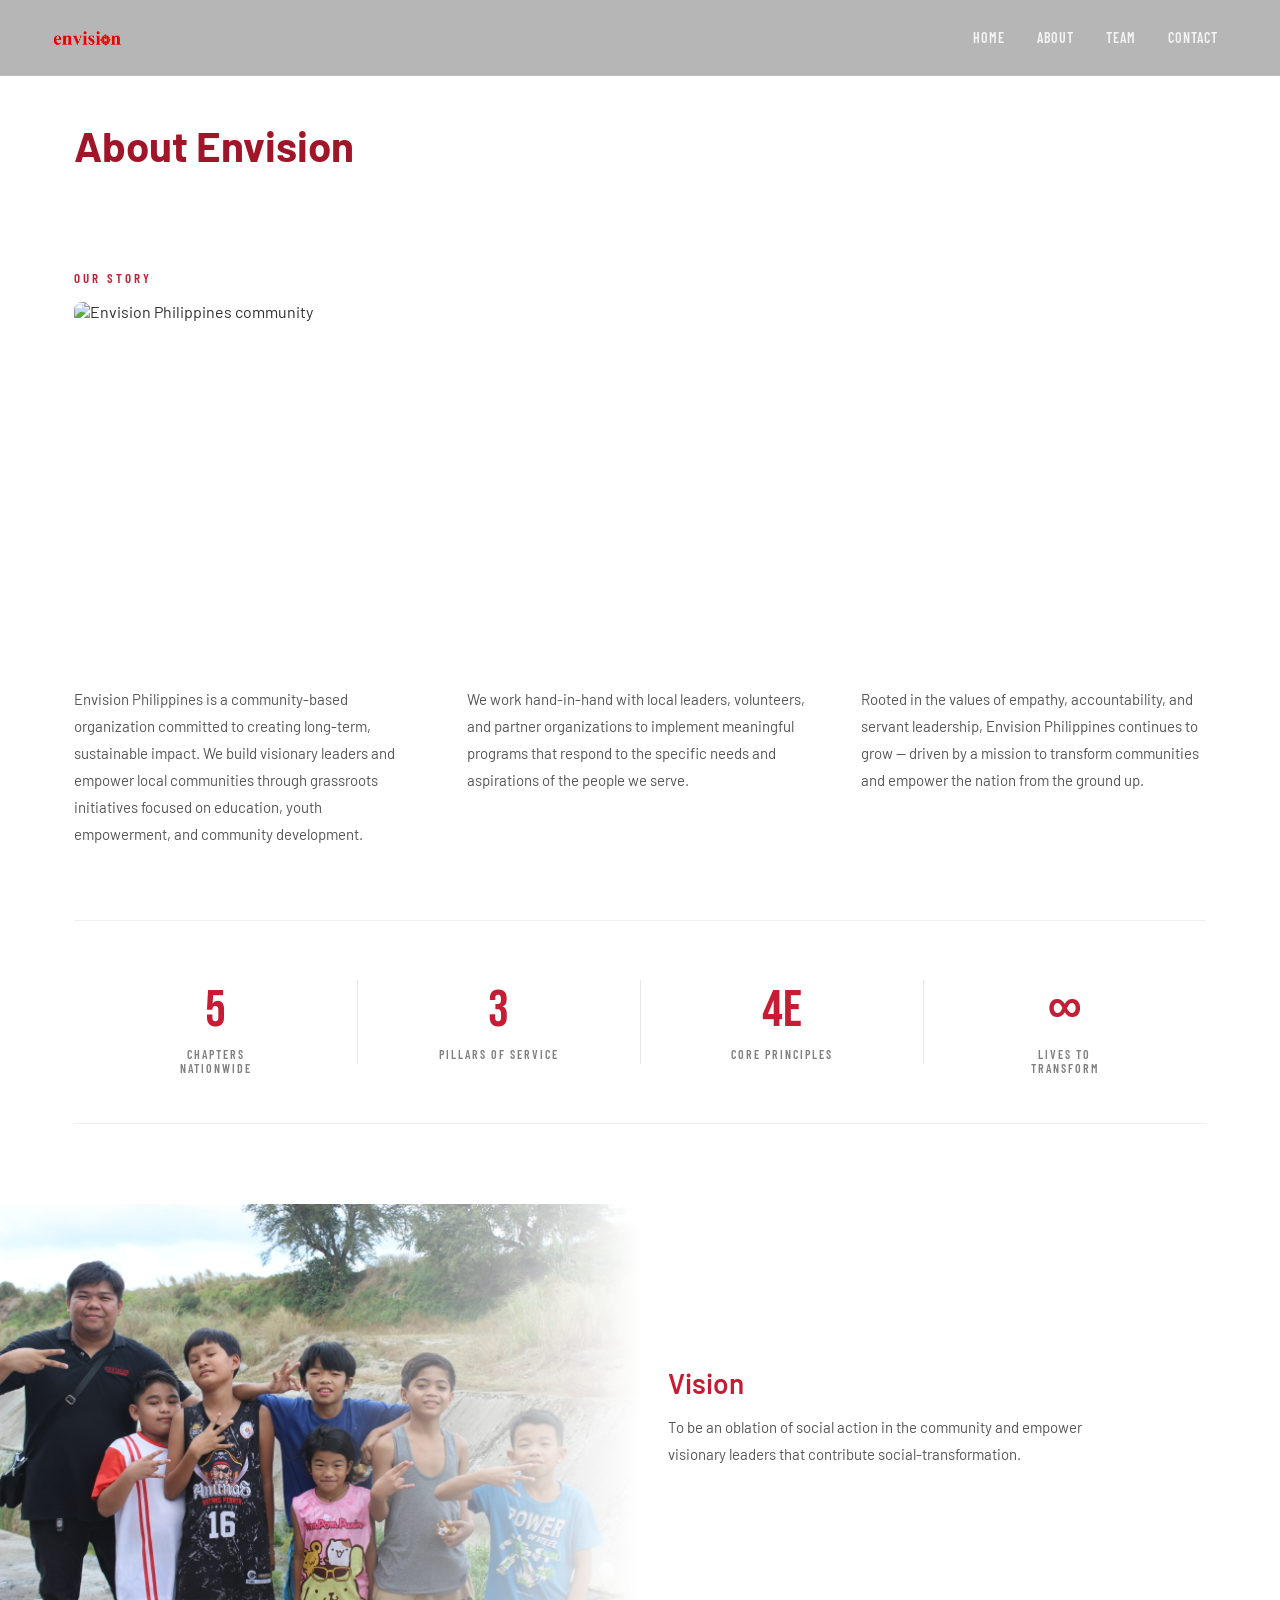
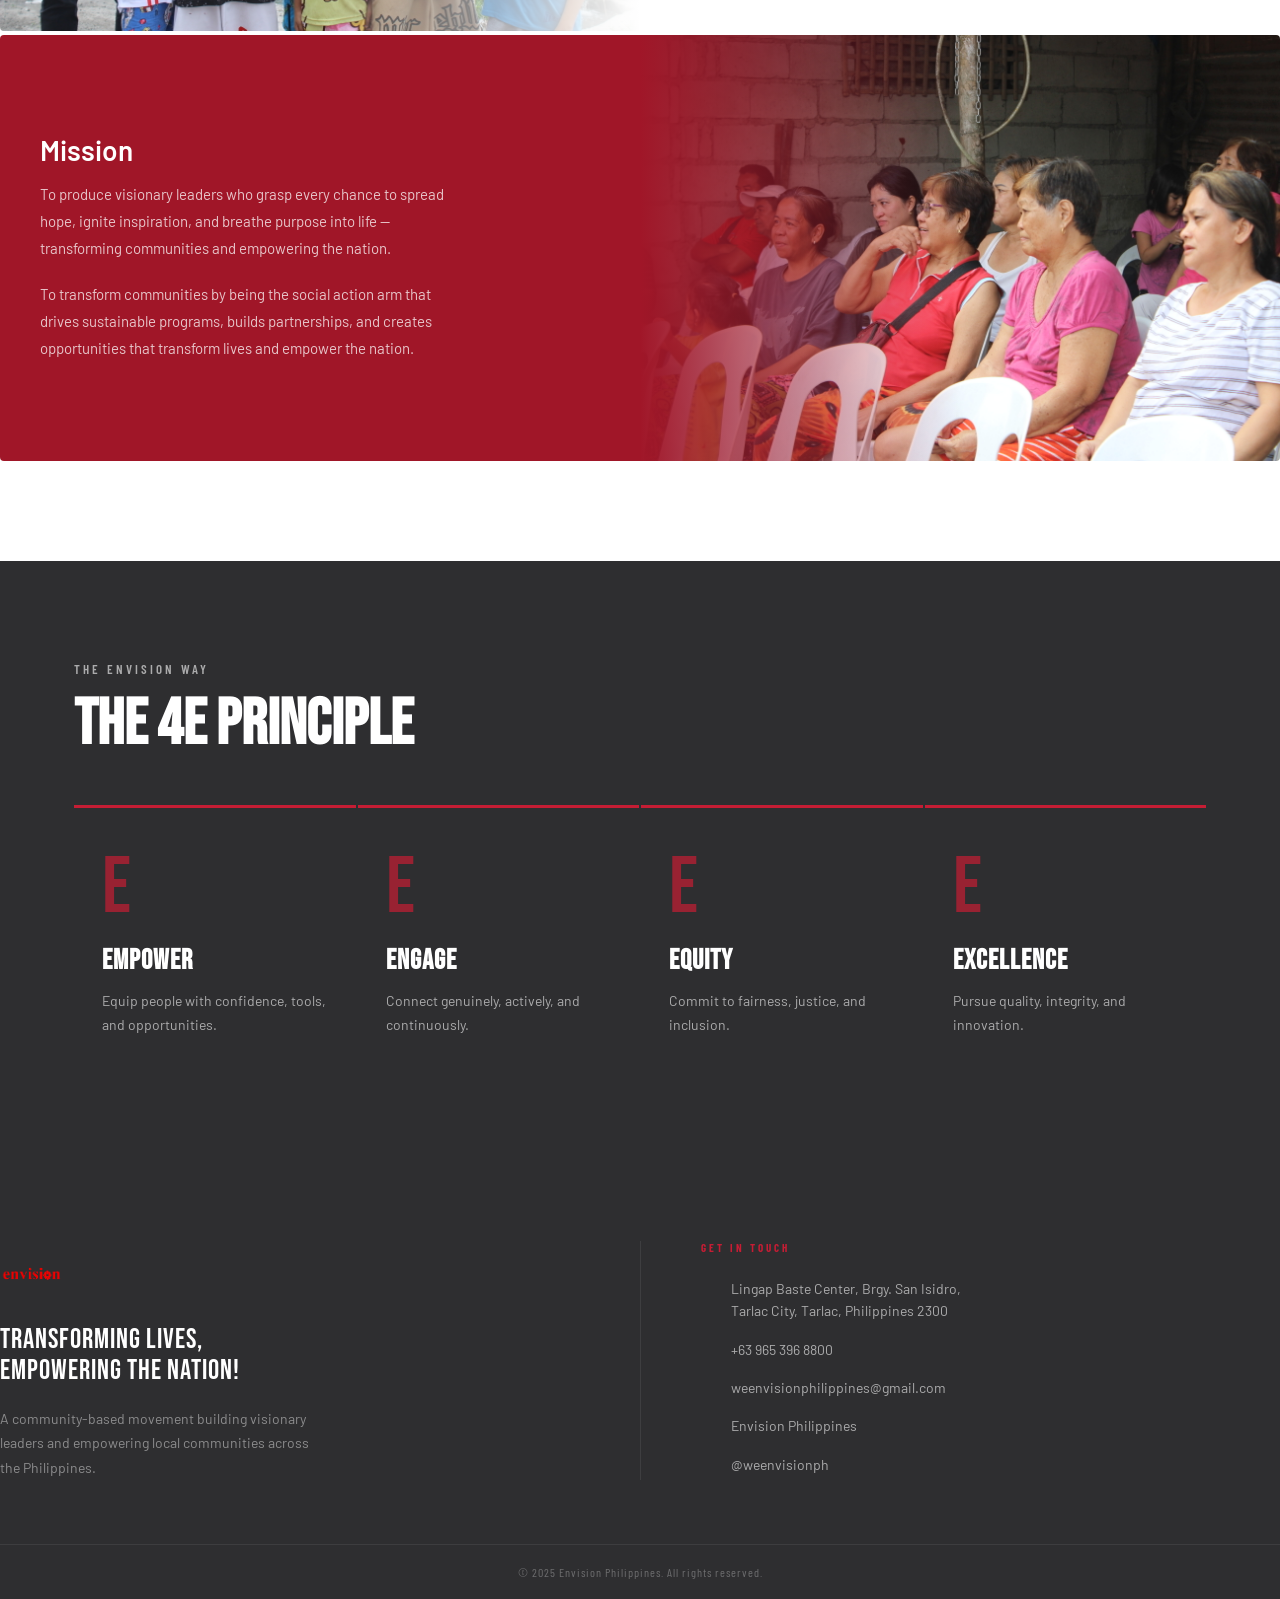
==== about.html @ bb4776f7 "modify about page" ====
<!DOCTYPE html>
<html lang="en">

<head>
  <meta charset="UTF-8" />
  <meta name="viewport" content="width=device-width, initial-scale=1.0" />
  <title>Envision Philippines</title>
  <link rel="stylesheet" href="css/style.css" />
  <link rel="icon" type="image/x-icon" href="favicon_io/favicon.ico" />
  <link
    href="https://fonts.googleapis.com/css2?family=Bebas+Neue&family=Barlow:ital,wght@0,300;0,400;0,600;0,700;1,300&family=Barlow+Condensed:wght@400;600;700&display=swap"
    rel="stylesheet" />
</head>

<body>

  <nav id="navbar">
    <div class="nav-inner">
      <a href="index.html" class="nav-logo"><img src="img/Logo.png" alt="Envision Philippines"
          class="nav-logo-img" /></a>
      <button class="hamburger" id="hamburger" aria-label="Menu">
        <span></span><span></span><span></span>
      </button>
      <ul class="nav-links" id="nav-links">
        <li><a href="index.html#home">Home</a></li>
        <li><a href="about.html">About</a></li>
        <li><a href="team.html">Team</a></li>
        <li><a href="contact.html">Contact</a></li>
      </ul>
    </div>
  </nav>

  <div class="about-page-title container">
    <h1>About Envision</h1>
  </div>

  <section class="about section">
    <div class="container">
      <div class="section-label">Our Story</div>
      <div class="about-banner fade-in">
        <img src="img/about_hero.png" alt="Envision Philippines community" />
      </div>
      <!-- 3-column text -->
      <div class="about-3col fade-in">
        <div class="about-3col-item">
          <p>Envision Philippines is a community-based organization committed to creating long-term, sustainable impact.
            We build visionary leaders and empower local communities through grassroots initiatives focused on
            education, youth empowerment, and community development.</p>
        </div>
        <div class="about-3col-item">
          <p>We work hand-in-hand with local leaders, volunteers, and partner organizations to implement meaningful
            programs that respond to the specific needs and aspirations of the people we serve.</p>
        </div>
        <div class="about-3col-item">
          <p>Rooted in the values of empathy, accountability, and servant leadership, Envision Philippines continues to
            grow — driven by a mission to transform communities and empower the nation from the ground up.</p>
        </div>
      </div>

      <div class="about-stats-icons fade-in">
        <div class="stat-icon-item">
          <i class="fas fa-users"></i>
          <span class="stat-icon-num">5</span>
          <span class="stat-icon-label">Chapters Nationwide</span>
        </div>
        <div class="stat-icon-item">
          <i class="fas fa-hands-helping"></i>
          <span class="stat-icon-num">3</span>
          <span class="stat-icon-label">Pillars of Service</span>
        </div>
        <div class="stat-icon-item">
          <i class="fas fa-star"></i>
          <span class="stat-icon-num">4E</span>
          <span class="stat-icon-label">Core Principles</span>
        </div>
        <div class="stat-icon-item">
          <i class="fas fa-infinity"></i>
          <span class="stat-icon-num">∞</span>
          <span class="stat-icon-label">Lives to Transform</span>
        </div>
      </div>
    </div>

    <div class="vision-mission-split fade-in">
      <!-- VISION -->
      <div class="vm-split-panel">
        <div class="vm-split-img">
          <img src="img/vision.JPG" alt="Vision — community empowerment" />
          <div class="vm-split-fade"></div>
        </div>
        <div class="vm-split-text">
          <h4>Vision</h4>
          <p>To be an oblation of social action in the community and empower visionary leaders that contribute
            social-transformation.</p>
        </div>
      </div>

      <!-- MISSION -->
      <div class="vm-split-panel reverse">
        <div class="vm-split-img">
          <img src="img/mission.JPG" alt="Mission — bayanihan programs" />
          <div class="vm-split-fade"></div>
        </div>
        <div class="vm-split-text">
          <h4>Mission</h4>
          <p>To produce visionary leaders who grasp every chance to spread hope, ignite inspiration, and breathe purpose
            into life — transforming communities and empowering the nation.</p>
          <br>
          <p>To transform communities by being the social action arm that drives sustainable programs, builds
            partnerships, and creates opportunities that transform lives and empower the nation.</p>
        </div>
      </div>
    </div>
    </div>
  </section>

  <!-- 4E PRINCIPLES -->
  <section class="principles section dark-section">
    <div class="container">
      <div class="section-label light">The Envision Way</div>
      <h2 class="section-title light">The 4E Principle</h2>
      <div class="principles-grid">
        <div class="principle-card fade-in">
          <div class="principle-icon">E</div>
          <h3>Empower</h3>
          <p>Equip people with confidence, tools, and opportunities.</p>
        </div>
        <div class="principle-card fade-in">
          <div class="principle-icon">E</div>
          <h3>Engage</h3>
          <p>Connect genuinely, actively, and continuously.</p>
        </div>
        <div class="principle-card fade-in">
          <div class="principle-icon">E</div>
          <h3>Equity</h3>
          <p>Commit to fairness, justice, and inclusion.</p>
        </div>
        <div class="principle-card fade-in">
          <div class="principle-icon">E</div>
          <h3>Excellence</h3>
          <p>Pursue quality, integrity, and innovation.</p>
        </div>
      </div>
    </div>
  </section>

  <!-- FOOTER -->
  <footer class="footer">
    <div class="footer-inner">
      <div class="footer-brand">
        <div class="footer-logo-wrap">
          <img src="img/Logo.png" alt="Envision Philippines" class="footer-logo-img" />
        </div>
        <p class="footer-tagline">Transforming Lives,<br>Empowering the Nation!</p>
        <p class="footer-desc">A community-based movement building visionary leaders and empowering local communities
          across the Philippines.</p>
      </div>
      <div class="footer-divider-v"></div>
      <div class="footer-contact">
        <h4 class="footer-contact-title">Get in Touch</h4>
        <div class="footer-contact-list">
          <div class="footer-contact-item">
            <i class="fas fa-map-marker-alt"></i>
            <p>Lingap Baste Center, Brgy. San Isidro,<br>Tarlac City, Tarlac, Philippines 2300</p>
          </div>
          <div class="footer-contact-item">
            <i class="fas fa-phone-alt"></i>
            <p>+63 965 396 8800</p>
          </div>
          <div class="footer-contact-item">
            <i class="fas fa-envelope"></i>
            <p><a href="mailto:weenvisionphilippines@gmail.com">weenvisionphilippines@gmail.com</a></p>
          </div>
          <div class="footer-contact-item">
            <i class="fab fa-facebook-f"></i>
            <p>Envision Philippines</p>
          </div>
          <div class="footer-contact-item">
            <i class="fab fa-instagram"></i>
            <p>@weenvisionph</p>
          </div>
        </div>
      </div>
    </div>
    <div class="footer-bottom">
      <p class="footer-copy">&copy; 2025 Envision Philippines. All rights reserved.</p>
    </div>
  </footer>

  <script src="js/script.js"></script>
</body>

</html>
---- css/style.css ----
/* ===========================
   ENVISION PHILIPPINES — CSS
   =========================== */

:root {
  --red: #C51D34;
  --red-dark: #a01628;
  --red-light: #e02040;
  --dark: #2E2E30;
  --gray: #808080;
  --off-white: #F5F5F5;
  --white: #ffffff;

  --font-display: 'Bebas Neue', sans-serif;
  --font-body: 'Barlow', sans-serif;
  --font-cond: 'Barlow Condensed', sans-serif;

  --section-pad: 100px 0;
  --container-width: 1180px;
  --radius: 4px;
  --transition: 0.3s ease;
}

*,
*::before,
*::after {
  box-sizing: border-box;
  margin: 0;
  padding: 0;
}

html {
  scroll-behavior: smooth;
}

body {
  font-family: var(--font-body);
  color: var(--dark);
  background: var(--white);
  overflow-x: hidden;
}

/* ---- UTILITIES ---- */
.container {
  max-width: var(--container-width);
  margin: 0 auto;
  padding: 0 24px;
}

.section {
  padding: var(--section-pad);
}

.section-label {
  font-family: var(--font-cond);
  font-size: 13px;
  font-weight: 600;
  letter-spacing: 3px;
  text-transform: uppercase;
  color: var(--red);
  margin-bottom: 16px;
}

.section-label.light {
  color: rgba(255, 255, 255, 0.6);
}

.section-title {
  font-family: var(--font-display);
  font-size: clamp(36px, 5vw, 64px);
  line-height: 1;
  color: var(--dark);
  margin-bottom: 48px;
}

.section-title.light {
  color: var(--white);
}

.dark-section {
  background: var(--dark);
}

/* ---- BUTTONS ---- */
.btn {
  display: inline-block;
  font-family: var(--font-cond);
  font-weight: 600;
  font-size: 15px;
  letter-spacing: 1.5px;
  text-transform: uppercase;
  text-decoration: none;
  padding: 14px 32px;
  border-radius: var(--radius);
  transition: all var(--transition);
  cursor: pointer;
  border: 2px solid transparent;
}

.btn-white {
  background: var(--white);
  color: var(--red);
  border-color: var(--white);
}

.btn-white:hover {
  background: transparent;
  color: var(--white);
}

.btn-outline-white {
  background: transparent;
  color: var(--white);
  border-color: rgba(255, 255, 255, 0.6);
}

.btn-outline-white:hover {
  background: var(--white);
  color: var(--red);
  border-color: var(--white);
}

.btn-red {
  background: var(--red);
  color: var(--white);
  border-color: var(--red);
  font-size: 15px;
  padding: 14px 32px;
  cursor: pointer;
  font-family: var(--font-cond);
  font-weight: 600;
  letter-spacing: 1.5px;
  text-transform: uppercase;
  border-radius: var(--radius);
  transition: all var(--transition);
  width: auto;
}

.btn-red:hover {
  background: var(--red-dark);
  border-color: var(--red-dark);
}

.btn-red.full-width {
  width: 100%;
}

/* ===========================
   NAVBAR
   =========================== */

#navbar {
  position: fixed;
  top: 0;
  left: 0;
  right: 0;
  z-index: 100;
  overflow: visible;
  background: rgba(46, 46, 48, 0.35);
  backdrop-filter: blur(16px);
  -webkit-backdrop-filter: blur(16px);
  border-bottom: 1px solid rgba(255, 255, 255, 0.08);
  transition: background var(--transition), box-shadow var(--transition), backdrop-filter var(--transition);
  padding: 0.75rem 2rem;
}

#navbar.scrolled {
  background: rgba(46, 46, 48, 0.6);
  backdrop-filter: blur(24px);
  -webkit-backdrop-filter: blur(24px);
  box-shadow: 0 2px 24px rgba(0, 0, 0, 0.25);
  border-bottom: 1px solid rgba(255, 255, 255, 0.06);
}

.nav-inner {
  max-width: var(--container-width);
  margin: 0 auto;
  display: flex;
  align-items: center;
  justify-content: space-between;
  gap: 2rem;
}

.nav-logo {
  display: flex;
  align-items: center;
  text-decoration: none;
  flex-shrink: 0;
}

.nav-logo-img {
  height: 75px;
  width: auto;
  display: block;
  transition: opacity 0.3s ease;
  margin-top: -12px;
  margin-bottom: -12px;
  position: relative;
  z-index: 102;
}

.nav-logo:hover .nav-logo-img {
  opacity: 0.85;
}

.nav-links {
  display: flex;
  list-style: none;
  gap: 8px;
  align-items: center;
  margin: 0;
  padding: 0;
}

.nav-links li {
  list-style: none;
}

.nav-links a {
  font-family: var(--font-cond);
  font-weight: 600;
  font-size: 14px;
  letter-spacing: 1px;
  text-transform: uppercase;
  color: rgba(255, 255, 255, 0.85);
  text-decoration: none;
  padding: 8px 12px;
  border-radius: var(--radius);
  transition: all var(--transition);
  display: inline-block;
}

.nav-links a:hover {
  color: var(--white);
  background: rgba(255, 255, 255, 0.1);
}

/* Hamburger Button */
.hamburger {
  display: none;
  flex-direction: column;
  gap: 5px;
  background: none;
  border: none;
  cursor: pointer;
  padding: 8px;
  z-index: 101;
}

.hamburger span {
  display: block;
  width: 26px;
  height: 2px;
  background: var(--white);
  border-radius: 2px;
  transition: all 0.3s ease;
}

/* Mobile Styles */
@media (max-width: 768px) {
  #navbar {
    padding: 0.7rem 1.5rem;
  }

  .hamburger {
    display: flex;
  }

  .nav-links {
    position: fixed;
    top: 70px;
    left: 0;
    right: 0;
    background: var(--dark);
    flex-direction: column;
    align-items: stretch;
    padding: 1.5rem;
    gap: 0.5rem;
    transform: translateX(100%);
    transition: transform 0.3s ease-in-out;
    z-index: 99;
    box-shadow: -4px 0 20px rgba(0, 0, 0, 0.3);
    border-top: 1px solid rgba(255, 255, 255, 0.1);
  }

  .nav-links.open {
    transform: translateX(0);
  }

  .nav-links li {
    width: 100%;
  }

  .nav-links a {
    font-size: 16px;
    padding: 12px 16px;
    width: 100%;
    display: block;
    text-align: center;
  }

  .hamburger.active span:nth-child(1) {
    transform: rotate(45deg) translate(5px, 5px);
  }

  .hamburger.active span:nth-child(2) {
    opacity: 0;
  }

  .hamburger.active span:nth-child(3) {
    transform: rotate(-45deg) translate(7px, -6px);
  }
}

/* ===========================
   HERO
   =========================== */

.hero {
  position: relative;
  min-height: 100vh;
  display: flex;
  align-items: center;
  justify-content: center;
  overflow: visible;
  background-image: url('../img/hero.png');
  background-size: cover;
  background-position: center center;
  background-repeat: no-repeat;
  background-attachment: fixed;
}

.hero-bg-overlay {
  position: absolute;
  inset: 0;
  background: linear-gradient(to bottom,
      rgba(125, 10, 10, 0.5) 0%,
      rgba(129, 13, 13, 0.4) 40%,
      rgba(91, 4, 4, 0) 75%,
      rgba(255, 255, 255, 1.0) 100%);
  z-index: 1;
}

.hero-bg-pattern {
  display: none;
}

.hero::before {
  display: none;
}

/* ---- Content ---- */
.hero-content {
  position: relative;
  z-index: 2;
  padding: 140px 24px 100px;
  max-width: var(--container-width);
  margin: 0 auto;
  width: 100%;
  text-align: center;
  display: flex;
  flex-direction: column;
  align-items: center;
}

.hero-eyebrow {
  font-family: var(--font-cond);
  font-size: 12px;
  letter-spacing: 5px;
  text-transform: uppercase;
  color: rgba(255, 255, 255, 0.6);
  margin-bottom: 28px;
}

/* ---- Headline ---- */
.hero-headline {
  display: flex;
  flex-direction: column;
  align-items: center;
  gap: 0px;
  margin-bottom: 36px;
}

/* Each line: words sit inline side by side */
.hero-line {
  display: flex;
  align-items: baseline;
  justify-content: center;
  gap: 20px;
  flex-wrap: nowrap;
  line-height: 1;
}

/* Bold upright word — Bebas Neue */
.hero-headline .word.normal {
  font-family: var(--font-display);
  font-style: normal;
  font-weight: 400;
  font-size: clamp(52px, 9vw, 120px);
  color: var(--white);
  letter-spacing: 1px;
  line-height: 1;
  white-space: nowrap;
}

/* Light italic word — Barlow */
.hero-headline .word.italic {
  font-family: 'Barlow', sans-serif;
  font-style: italic;
  font-weight: 500;
  font-size: clamp(48px, 8.5vw, 114px);
  color: rgba(255, 255, 255, 0.80);
  letter-spacing: 1px;
  line-height: 1;
  white-space: nowrap;
}

/* ---- Subtext ---- */
.hero-sub {
  font-size: 16px;
  font-weight: 300;
  line-height: 1.75;
  color: rgba(255, 255, 255, 0.75);
  max-width: 500px;
  margin-bottom: 40px;
  text-align: center;
}

/* ---- Buttons ---- */
.hero-actions {
  display: flex;
  gap: 12px;
  flex-wrap: wrap;
  justify-content: center;
}

/* ---- Scroll indicator ---- */
.hero-scroll-indicator {
  position: absolute;
  bottom: 32px;
  left: 50%;
  transform: translateX(-50%);
  display: flex;
  flex-direction: column;
  align-items: center;
  gap: 10px;
  color: rgba(255, 255, 255, 0.4);
  font-family: var(--font-cond);
  font-size: 10px;
  letter-spacing: 3px;
  text-transform: uppercase;
  z-index: 2;
}

.scroll-line {
  width: 1px;
  height: 32px;
  background: rgba(255, 255, 255, 0.25);
  animation: scrollPulse 1.8s ease-in-out infinite;
}

@keyframes scrollPulse {

  0%,
  100% {
    opacity: 0.3;
    transform: scaleY(1);
  }

  50% {
    opacity: 1;
    transform: scaleY(1.3);
  }
}

/* ===========================
   RESPONSIVE
   =========================== */
@media (max-width: 768px) {
  .hero {
    background-attachment: scroll;
  }

  .hero-line {
    gap: 12px;
  }

  .hero-headline .word.normal {
    font-size: clamp(44px, 12vw, 80px);
  }

  .hero-headline .word.italic {
    font-size: clamp(40px, 11vw, 76px);
  }

  .hero-actions {
    flex-direction: column;
    align-items: center;
  }
}

@media (max-width: 480px) {
  .hero-line {
    gap: 8px;
    flex-wrap: wrap;
  }

  .hero-headline .word.normal {
    font-size: clamp(38px, 13vw, 60px);
  }

  .hero-headline .word.italic {
    font-size: clamp(34px, 12vw, 56px);
  }
}


/* ===========================
   ABOUT
   =========================== */

.about-page-title {
  padding: 120px 24px 0;
}

.about-page-title h1 {
  font-family: var(--font-body);
  font-size: clamp(28px, 4vw, 42px);
  font-weight: 700;
  color: var(--red-dark);
}

/* Remove old about-grid */
.about-grid {
  display: none;
}

/* ---- Full-width banner image ---- */
.about-banner {
  width: 100%;
  height: 320px;
  border-radius: 8px;
  overflow: hidden;
  margin-bottom: 64px;
}

.about-banner img {
  width: 100%;
  height: 100%;
  object-fit: cover;
  object-position: center 30%;
  display: block;
}

/* ---- 3-column text ---- */
.about-3col {
  display: grid;
  grid-template-columns: repeat(3, 1fr);
  gap: 48px;
  margin-bottom: 72px;
}

.about-3col-item p {
  font-size: 15px;
  line-height: 1.8;
  color: #555;
}

/* ---- Stats with icons ---- */
.about-stats-icons {
  display: grid;
  grid-template-columns: repeat(4, 1fr);
  gap: 0;
  margin-bottom: 80px;
  border-top: 1px solid #eee;
  border-bottom: 1px solid #eee;
  padding: 48px 0;
}

.stat-icon-item {
  display: flex;
  flex-direction: column;
  align-items: center;
  text-align: center;
  padding: 0 24px;
  position: relative;
}

/* Vertical divider between items */
.stat-icon-item+.stat-icon-item::before {
  content: '';
  position: absolute;
  left: 0;
  top: 10%;
  height: 80%;
  width: 1px;
  background: #e8e8e8;
}

.stat-icon-item i {
  font-size: 32px;
  color: var(--red);
  margin-bottom: 16px;
  opacity: 0.85;
}

.stat-icon-num {
  font-family: var(--font-display);
  font-size: 52px;
  line-height: 1;
  color: var(--red);
  margin-bottom: 10px;
  display: block;
}

.stat-icon-label {
  font-family: var(--font-cond);
  font-size: 12px;
  font-weight: 600;
  letter-spacing: 2px;
  text-transform: uppercase;
  color: var(--gray);
  display: block;
  max-width: 120px;
}

/* ---- Responsive ---- */
@media (max-width: 900px) {
  .about-3col {
    grid-template-columns: 1fr 1fr;
    gap: 32px;
  }

  .about-3col-item:last-child {
    grid-column: span 2;
  }

  .about-stats-icons {
    grid-template-columns: repeat(2, 1fr);
    gap: 40px 0;
    padding: 40px 0;
  }

  .stat-icon-item:nth-child(3)::before {
    display: none;
  }

  .stat-icon-item+.stat-icon-item::before {
    height: 60%;
    top: 20%;
  }
}

@media (max-width: 600px) {
  .about-banner {
    height: 220px;
    margin-bottom: 40px;
  }

  .about-3col {
    grid-template-columns: 1fr;
    gap: 24px;
    margin-bottom: 48px;
  }

  .about-3col-item:last-child {
    grid-column: span 1;
  }

  .about-stats-icons {
    grid-template-columns: repeat(2, 1fr);
  }

  .stat-icon-num {
    font-size: 40px;
  }

  .stat-icon-item+.stat-icon-item::before {
    display: none;
  }
}

/* ===========================
   VISION / MISSION
   =========================== */

.vision-mission-split {
  display: flex;
  flex-direction: column;
  gap: 4px;
  margin-top: 48px;
}

.vm-split-panel {
  display: grid;
  grid-template-columns: 1fr 1fr;
  min-height: 280px;
  border-radius: var(--radius);
  overflow: hidden;
}

.vm-split-img {
  position: relative;
  overflow: hidden;
}

.vm-split-img img {
  width: 100%;
  height: 100%;
  object-fit: cover;
  display: block;
}

.vm-split-fade {
  position: absolute;
  inset: 0;
  background: linear-gradient(to right, transparent 50%, var(--white) 100%);
}

.vm-split-text {
  background: var(--white);
  display: flex;
  flex-direction: column;
  justify-content: center;
  padding: 40px 40px 40px 28px;
}

.vm-split-text h4 {
  font-family: var(--font-body);
  font-size: 28px;
  font-weight: 600;
  color: var(--red);
  margin-bottom: 14px;
}

.vm-split-text p {
  font-size: 15px;
  line-height: 1.8;
  color: #555;
  max-width: 420px;
  margin: 0;
}

.vm-split-panel.reverse .vm-split-img {
  order: 2;
}

.vm-split-panel.reverse .vm-split-fade {
  background: linear-gradient(to left, transparent 50%, var(--red-dark) 100%);
}

.vm-split-panel.reverse .vm-split-text {
  background: var(--red-dark);
  order: 1;
  padding: 40px 28px 40px 40px;
}

.vm-split-panel.reverse .vm-split-text h4 {
  color: var(--white);
}

.vm-split-panel.reverse .vm-split-text p {
  color: rgba(255, 255, 255, 0.75);
}

@media (max-width: 768px) {

  .vm-split-panel,
  .vm-split-panel.reverse {
    grid-template-columns: 1fr;
  }

  .vm-split-img {
    height: 220px;
    order: 0 !important;
  }

  .vm-split-fade {
    background: linear-gradient(to bottom, transparent 50%, var(--white) 100%) !important;
  }

  .vm-split-panel.reverse .vm-split-fade {
    background: linear-gradient(to bottom, transparent 50%, var(--dark) 100%) !important;
  }

  .vm-split-text,
  .vm-split-panel.reverse .vm-split-text {
    order: 1 !important;
    padding: 28px 24px;
  }
}

/* ===========================
       STAT CARDS — updated style
       =========================== */
.about-stats {
  display: grid;
  grid-template-columns: 1fr 1fr;
  gap: 2px;
}

.stat-card {
  background: var(--off-white);
  padding: 40px 28px;
  display: flex;
  flex-direction: column;
  align-items: flex-start;
  gap: 10px;
  border-left: none;
  border-radius: 0;
  transition: none;
  transform: none;
}

.stat-card:hover {
  border-color: transparent;
  transform: none;
}

.stat-num {
  font-family: var(--font-display);
  font-size: 72px;
  line-height: 1;
  color: var(--red);
}

.stat-label {
  font-family: var(--font-cond);
  font-size: 12px;
  font-weight: 600;
  letter-spacing: 2px;
  text-transform: uppercase;
  color: var(--gray);
}

.accent-card {
  background: var(--dark);
}

.accent-card .stat-num {
  color: var(--red);
}

.accent-card .stat-label {
  color: rgba(255, 255, 255, 0.6);
}


/* ===========================
   4E PRINCIPLES
   =========================== */
.principles {
  padding: var(--section-pad);
}

.principles-grid {
  display: grid;
  grid-template-columns: repeat(4, 1fr);
  gap: 2px;
}

.principle-card {
  background: var(--dark);
  padding: 40px 28px;
  border-top: 3px solid var(--red);
  transition: background var(--transition);
  opacity: 0;
  transform: translateY(30px);
  transition: opacity 0.5s ease, transform 0.5s ease, background 0.3s ease;
}

.principle-card.visible {
  opacity: 1;
  transform: translateY(0);
}

.principle-card:hover {
  background: rgba(197, 29, 52, 0.15);
}

.principle-icon {
  font-family: var(--font-display);
  font-size: 80px;
  color: var(--red);
  line-height: 1;
  margin-bottom: 16px;
  opacity: 0.7;
}

.principle-card h3 {
  font-family: var(--font-display);
  font-size: 28px;
  color: var(--white);
  margin-bottom: 12px;
  letter-spacing: 1px;
}

.principle-card p {
  font-size: 14px;
  line-height: 1.7;
  color: rgba(255, 255, 255, 0.6);
}

/* ===========================
   PILLARS
   =========================== */
.pillars-grid {
  display: grid;
  grid-template-columns: repeat(3, 1fr);
  gap: 0;
}

.pillar {
  border: 1px solid #e0e0e0;
  border-top: none;
  padding: 32px 28px 40px;
  position: relative;
}

.pillar-header {
  display: flex;
  align-items: flex-start;
  justify-content: space-between;
  margin-bottom: 20px;
}

.pillar-tag {
  font-family: var(--font-cond);
  font-size: 12px;
  font-weight: 600;
  letter-spacing: 2px;
  text-transform: uppercase;
  color: var(--red);
}

.pillar-num {
  font-family: var(--font-display);
  font-size: 72px;
  color: var(--off-white);
  line-height: 0.85;
  user-select: none;
}

.pillar h3 {
  font-family: var(--font-display);
  font-size: 32px;
  color: var(--dark);
  margin-bottom: 20px;
  letter-spacing: 1px;
  line-height: 1;
}

.pillar p {
  font-size: 15px;
  line-height: 1.75;
  color: #555;
}

@media (max-width: 768px) {
  .pillars-grid {
    grid-template-columns: 1fr;
  }

  .pillar {
    border-top: 1px solid #e0e0e0;
  }

  .pillar:first-child {
    border-top: none;
  }
}

/* ===========================
   PRIME FRAMEWORK
   =========================== */

.prime-framework-section {
  background: var(--red-dark);
  position: relative;
  padding: 90px 0;
}

.container-prime {
  max-width: var(--container-width);
  margin: 0 auto;
  padding: 0 24px;
}

.prime-header {
  text-align: center;
  margin-bottom: 62px;
}

.prime-badge strong {
  font-family: var(--font-cond);
  font-size: 13px;
  font-weight: 700;
  letter-spacing: 4px;
  text-transform: uppercase;
  color: var(--dark);
  display: block;
  margin-bottom: 12px;
}

.prime-section-title {
  font-family: var(--font-display);
  font-size: clamp(32px, 5vw, 56px);
  line-height: 1;
  color: var(--off-white);
  margin-bottom: 14px;
  letter-spacing: 1px;
}

.prime-intro {
  font-size: 15px;
  font-weight: 400;
  color: var(--off-white);
  max-width: 440px;
  line-height: 1.7;
  font-family: var(--font-body);
  margin: 0 auto;
}

.prime-horizontal-row {
  display: flex;
  flex-direction: row;
  justify-content: center;
  align-items: flex-start;
  gap: 0;
}

.prime-card-compact {
  flex: 1;
  display: flex;
  flex-direction: column;
  align-items: center;
  text-align: center;
  padding: 0 18px;
  position: relative;
}

.prime-icon-sm {
  width: 74px;
  height: 74px;
  display: flex;
  align-items: center;
  justify-content: center;
  margin-bottom: 15px;
}

.prime-icon-sm i {
  font-size: 36px;
  color: var(--off-white);
  transition: transform 0.3s ease;
}

.prime-card-compact:hover .prime-icon-sm i {
  transform: scale(1.15);
}

.prime-card-compact h4 {
  font-family: var(--font-display);
  font-size: 22px;
  color: var(--white);
  letter-spacing: 1px;
  margin-bottom: 10px;
  line-height: 1;
}

.prime-card-compact p {
  font-size: 13px;
  line-height: 1.65;
  color: var(--white);
  margin: 0;
  font-family: var(--font-body);
  max-width: 160px;
}

.prime-dots-short {
  display: none;
}

/* ---- Responsive ---- */
@media (max-width: 768px) {
  .prime-horizontal-row {
    flex-wrap: wrap;
    gap: 40px 0;
  }

  .prime-card-compact {
    flex: 0 0 50%;
    padding: 0 20px;
  }

  .prime-card-compact+.prime-card-compact::before {
    display: none;
  }
}

@media (max-width: 480px) {
  .prime-card-compact {
    flex: 0 0 100%;
  }

  .prime-icon-sm i {
    font-size: 32px;
  }
}

.fade-in {
  opacity: 0;
  transform: translateY(18px);
  transition: opacity 0.5s ease, transform 0.5s ease;
}

.fade-in.visible {
  opacity: 1;
  transform: translateY(0);
}

.creed-section {
  position: relative;
  padding: 80px 24px 160px;
  overflow: hidden;
  background-image: url('../img/creed.png');
  background-size: cover;
  background-position: center center;
  background-attachment: fixed;
}

.creed-section::before {
  content: '';
  position: absolute;
  inset: 0;
  background: linear-gradient(to bottom,
      var(--red-dark) 0%,
      rgba(100, 10, 20, 0.75) 40%,
      rgba(100, 10, 20, 0.6) 50%,
      var(--off-white) 90%);
  z-index: 1;
}

.creed-section::after {
  content: '';
  position: absolute;
  bottom: 0;
  left: 0;
  right: 0;
  height: 200px;
  background: linear-gradient(to bottom,
      transparent 0%,
      var(--off-white) 90%);
  z-index: 2;
  pointer-events: none;
}

.creed-inner {
  position: relative;
  z-index: 3;
  max-width: 800px;
  margin: 0 auto;
  text-align: center;
}

.creed-label {
  font-family: var(--font-cond);
  font-size: 12px;
  letter-spacing: 4px;
  text-transform: uppercase;
  color: var(--off-white);
  margin-bottom: 32px;
}

.creed-section blockquote {
  font-family: var(--font-body);
  font-style: italic;
  font-size: clamp(18px, 2.5vw, 26px);
  line-height: 1.8;
  color: var(--off-white);
  text-shadow: 2px 4px 8px rgba(0, 0, 0, 0.3);
  font-weight: 400;
}

@media (max-width: 768px) {
  .creed-section {
    background-attachment: scroll;
    padding-bottom: 140px;
  }

  .creed-section::after {
    height: 140px;
  }

  .creed-section blockquote {
    font-size: 16px;
  }
}

/* ===========================
   TEAM
   =========================== */
.team-grid {
  display: grid;
  grid-template-columns: repeat(6, 1fr);
  gap: 16px;
}

.team-card {
  text-align: center;
}

.team-card.featured {
  grid-column: span 2;
  background: var(--red);
  border-radius: 8px;
  padding: 40px 20px;
}

.team-card.featured .team-photo-placeholder {
  width: 100px;
  height: 100px;
  font-size: 28px;
  background: rgba(255, 255, 255, 0.2);
  color: var(--white);
  margin: 0 auto 16px;
}

.team-card.featured .team-info h4 {
  color: var(--white);
  font-size: 20px;
}

.team-card.featured .team-info span {
  color: rgba(255, 255, 255, 0.7);
}

.team-photo-placeholder {
  width: 80px;
  height: 80px;
  border-radius: 50%;
  background: var(--off-white);
  display: flex;
  align-items: center;
  justify-content: center;
  font-family: var(--font-cond);
  font-weight: 600;
  font-size: 18px;
  color: var(--gray);
  margin: 0 auto 12px;
  border: 3px solid var(--off-white);
  transition: border-color var(--transition);
}

.team-card:hover .team-photo-placeholder {
  border-color: var(--red);
}

.team-info h4 {
  font-family: var(--font-cond);
  font-weight: 700;
  font-size: 15px;
  color: var(--dark);
  margin-bottom: 4px;
}

.team-info span {
  font-size: 12px;
  color: var(--gray);
  font-family: var(--font-cond);
  letter-spacing: 0.5px;
}

/* ===========================
   CHAPTERS
   =========================== */
.chapters-list {
  display: grid;
  grid-template-columns: repeat(3, 1fr);
  gap: 2px;
}

.chapter-item {
  background: rgba(255, 255, 255, 0.04);
  padding: 40px 32px;
  border-top: 3px solid var(--red);
}

.chapter-province {
  font-family: var(--font-display);
  font-size: 26px;
  color: var(--red);
  margin-bottom: 16px;
  letter-spacing: 1px;
}

.chapter-names {
  display: flex;
  flex-direction: column;
  gap: 10px;
}

.chapter-names span {
  font-family: var(--font-cond);
  font-size: 14px;
  color: rgba(255, 255, 255, 0.7);
  font-weight: 600;
  letter-spacing: 0.5px;
  padding-left: 12px;
  border-left: 2px solid var(--red);
}

/* ===========================
   FORMATION
   =========================== */

.formation {
  background: var(--off-white);
  position: relative;
  overflow: hidden;
  padding: 80px 0;
}

.formation-grid {
  display: grid;
  grid-template-columns: repeat(3, 1fr);
  gap: 24px;
}

/* Card */
.formation-card {
  position: relative;
  background: var(--white);
  padding: 36px 28px 40px;
  border-radius: 16px;
  overflow: visible;
  transition: box-shadow var(--transition), transform var(--transition);
  box-shadow: 0 2px 12px rgba(0, 0, 0, 0.06);
}

.formation-card:hover {
  box-shadow: 0 8px 32px rgba(0, 0, 0, 0.12);
  transform: translateY(-4px);
}

/* Numbered badge — top-right corner, overlapping edge */
.formation-phase {
  position: absolute;
  top: -18px;
  right: 24px;
  width: 44px;
  height: 44px;
  background: var(--white);
  border: 2px solid #e0e0e0;
  border-radius: 50%;
  display: flex;
  align-items: center;
  justify-content: center;
  font-family: var(--font-cond);
  font-weight: 700;
  font-size: 14px;
  color: var(--dark);
  letter-spacing: 0.5px;
  box-shadow: 0 2px 8px rgba(0, 0, 0, 0.08);
  z-index: 2;
}

/* Icon bottom-right - Fixed for FontAwesome */
.formation-icon {
  position: absolute;
  bottom: 28px;
  right: 28px;
  width: 52px;
  height: 52px;
  display: flex;
  align-items: center;
  justify-content: center;
  opacity: 0.2;
  transition: opacity var(--transition);
}

.formation-card:hover .formation-icon {
  opacity: 0.35;
}

/* FontAwesome icon styling */
.formation-icon i {
  font-size: 48px;
  color: var(--red);
}

/* SVG support (backup) */
.formation-icon svg {
  width: 100%;
  height: 100%;
}

/* Card content */
.formation-card-header {
  margin-bottom: 14px;
}

.formation-tag {
  font-family: var(--font-body);
  font-size: 18px;
  font-weight: 700;
  color: var(--dark);
  line-height: 1.2;
  margin-bottom: 6px;
  display: block;
}

.formation-subtag {
  font-family: var(--font-cond);
  font-size: 11px;
  font-weight: 600;
  letter-spacing: 2px;
  text-transform: uppercase;
  color: var(--red);
  display: block;
}

.formation-body {
  padding-right: 44px;
  /* avoid overlapping the icon */
}

.formation-body p {
  font-size: 14px;
  line-height: 1.75;
  color: #666;
  margin-bottom: 12px;
}

.formation-body p:last-child {
  margin-bottom: 0;
}

.formation-body strong {
  color: var(--dark);
  font-weight: 600;
}

.formation-body em {
  color: #555;
  font-style: italic;
}

/* ---- RESPONSIVE ---- */
@media (max-width: 1024px) {
  .formation-grid {
    grid-template-columns: repeat(2, 1fr);
    gap: 20px;
  }
}

@media (max-width: 768px) {
  .formation {
    padding: 60px 0;
  }

  .formation-grid {
    grid-template-columns: 1fr;
    gap: 32px;
  }

  .formation-card {
    padding: 32px 24px 36px;
  }

  .formation-tag {
    font-size: 16px;
  }

  .formation-body {
    padding-right: 0;
    margin-bottom: 20px;
  }

  /* Show icons on mobile but smaller */
  .formation-icon {
    position: relative;
    bottom: auto;
    right: auto;
    margin-top: 16px;
    opacity: 0.3;
    width: 40px;
    height: 40px;
  }

  .formation-icon i {
    font-size: 36px;
  }

  .formation-card:hover .formation-icon {
    opacity: 0.3;
  }
}

@media (max-width: 480px) {
  .formation-card {
    padding: 28px 20px 32px;
  }

  .formation-tag {
    font-size: 15px;
  }

  .formation-subtag {
    font-size: 10px;
    letter-spacing: 1.5px;
  }

  .formation-body p {
    font-size: 13px;
    line-height: 1.6;
  }

  .formation-phase {
    width: 38px;
    height: 38px;
    font-size: 12px;
    top: -15px;
    right: 16px;
  }

  .formation-icon {
    width: 36px;
    height: 36px;
  }

  .formation-icon i {
    font-size: 32px;
  }
}

/* Optional: Add animation for cards */
@keyframes fadeInUp {
  from {
    opacity: 0;
    transform: translateY(30px);
  }

  to {
    opacity: 1;
    transform: translateY(0);
  }
}

.formation-card.fade-in {
  animation: fadeInUp 0.6s ease forwards;
}

/* Stagger animations */
.formation-card:nth-child(1) {
  animation-delay: 0.1s;
}

.formation-card:nth-child(2) {
  animation-delay: 0.2s;
}

.formation-card:nth-child(3) {
  animation-delay: 0.3s;
}


/* Remove old mosaic styles */
.projects-mosaic {
  display: none;
}

.projects-carousel-wrap {
  position: relative;
  margin-top: 0;
  padding: 0 0 48px;
  /* Overflow visible so arrows can poke outside */
}

/* ---- Scrollable Track ---- */
.projects-track {
  display: flex;
  gap: 16px;
  overflow-x: auto;
  scroll-snap-type: x mandatory;
  -webkit-overflow-scrolling: touch;
  scrollbar-width: none;
  /* Firefox */
  padding: 16px 24px 24px;
  cursor: grab;
}

.projects-track::-webkit-scrollbar {
  display: none;
}

.projects-track.dragging {
  cursor: grabbing;
  scroll-snap-type: none;
}

/* ---- Slides ---- */
.project-slide {
  position: relative;
  flex: 0 0 280px;
  height: 360px;
  border-radius: 16px;
  overflow: hidden;
  scroll-snap-align: start;
  cursor: pointer;
  transition: transform 0.35s ease, box-shadow 0.35s ease;
  box-shadow: 0 4px 20px rgba(0, 0, 0, 0.12);
}

.project-slide--wide {
  flex: 0 0 420px;
}

.project-slide:hover {
  transform: scale(1.02);
  box-shadow: 0 12px 40px rgba(0, 0, 0, 0.22);
}

/* Image fills the card */
.project-slide img {
  width: 100%;
  height: 100%;
  object-fit: cover;
  display: block;
  transition: transform 0.5s ease;
}

.project-slide:hover img {
  transform: scale(1.06);
}

/* Fallback gradient when no image */
.project-slide:nth-child(1) {
  background: linear-gradient(135deg, #c51d34 0%, #8b0e1e 100%);
}

.project-slide:nth-child(2) {
  background: linear-gradient(135deg, #2E2E30 0%, #444 100%);
}

.project-slide:nth-child(3) {
  background: linear-gradient(135deg, #808080 0%, #555 100%);
}

.project-slide:nth-child(4) {
  background: linear-gradient(135deg, #a01628 0%, #c51d34 100%);
}

.project-slide:nth-child(5) {
  background: linear-gradient(135deg, #3a3a3c 0%, #2E2E30 100%);
}

.project-slide:nth-child(6) {
  background: linear-gradient(135deg, #c51d34 0%, #3a3a3c 100%);
}

/* Text overlay — always visible at bottom */
.slide-overlay {
  position: absolute;
  inset: 0;
  display: flex;
  flex-direction: column;
  justify-content: flex-end;
  padding: 24px 20px;
  background: linear-gradient(to top, rgba(0, 0, 0, 0.65) 0%, transparent 55%);
}

.slide-tag {
  font-family: var(--font-cond);
  font-size: 11px;
  font-weight: 600;
  letter-spacing: 2.5px;
  text-transform: uppercase;
  color: var(--red);
  margin-bottom: 6px;
  display: block;
  /* Red pill badge */
  background: rgba(197, 29, 52, 0.18);
  border: 1px solid rgba(197, 29, 52, 0.4);
  padding: 3px 10px;
  border-radius: 100px;
  width: fit-content;
  color: #ff8a96;
}

.slide-overlay h4 {
  font-family: var(--font-display);
  font-size: 22px;
  color: var(--white);
  letter-spacing: 1px;
  line-height: 1.1;
  margin: 0;
}

/* ---- Arrow Buttons ---- */
.carousel-btn {
  position: absolute;
  top: 50%;
  transform: translateY(-50%) translateY(-24px);
  /* offset for dots */
  z-index: 10;
  width: 44px;
  height: 44px;
  border-radius: 50%;
  background: var(--white);
  border: 1.5px solid #e0e0e0;
  color: var(--dark);
  display: flex;
  align-items: center;
  justify-content: center;
  cursor: pointer;
  box-shadow: 0 4px 16px rgba(0, 0, 0, 0.12);
  transition: all 0.25s ease;
}

.carousel-btn svg {
  width: 18px;
  height: 18px;
}

.carousel-btn:hover {
  background: var(--red);
  border-color: var(--red);
  color: var(--white);
  box-shadow: 0 6px 20px rgba(197, 29, 52, 0.3);
}

.carousel-btn:disabled {
  opacity: 0.3;
  pointer-events: none;
}

.carousel-btn-prev {
  left: 12px;
}

.carousel-btn-next {
  right: 12px;
}

/* ---- Dot Indicators ---- */
.carousel-dots {
  display: flex;
  justify-content: center;
  gap: 8px;
  padding-top: 4px;
}

.carousel-dot {
  width: 8px;
  height: 8px;
  border-radius: 50%;
  background: #ccc;
  border: none;
  cursor: pointer;
  padding: 0;
  transition: all 0.25s ease;
}

.carousel-dot.active {
  background: var(--red);
  width: 24px;
  border-radius: 4px;
}

/* ---- Responsive ---- */
@media (max-width: 768px) {
  .project-slide {
    flex: 0 0 240px;
    height: 300px;
  }

  .project-slide--wide {
    flex: 0 0 300px;
  }

  .carousel-btn {
    width: 36px;
    height: 36px;
  }

  .carousel-btn-prev {
    left: 6px;
  }

  .carousel-btn-next {
    right: 6px;
  }
}

@media (max-width: 480px) {
  .project-slide {
    flex: 0 0 200px;
    height: 260px;
  }

  .project-slide--wide {
    flex: 0 0 260px;
  }
}


/* ===========================
   CONTACT
   =========================== */
.contact {
  background: var(--off-white);
}

.contact-grid {
  display: grid;
  grid-template-columns: 1fr 1.2fr;
  gap: 60px;
  align-items: start;
}

/* Left: info block */
.contact-info-wrap h3 {
  font-family: var(--font-display);
  font-size: 36px;
  color: var(--dark);
  letter-spacing: 1px;
  margin-bottom: 40px;
  line-height: 1;
}

.contact-details {
  display: flex;
  flex-direction: column;
  gap: 0;
}

.contact-item {
  display: grid;
  grid-template-columns: 40px 100px 1fr;
  align-items: start;
  padding: 20px 0;
  border-bottom: 1px solid #e0e0e0;
  gap: 0;
  margin: 0;
}

.contact-item:first-child {
  border-top: 1px solid #e0e0e0;
}

.contact-item i {
  font-size: 18px;
  color: var(--red);
  margin-top: 2px;
  width: 40px;
}

.contact-item strong {
  font-family: var(--font-cond);
  font-weight: 700;
  font-size: 14px;
  letter-spacing: 1px;
  text-transform: uppercase;
  color: var(--dark);
  padding-top: 2px;
}

.contact-item p {
  font-size: 15px;
  color: #555;
  line-height: 1.6;
  margin: 0;
}

/* Right: map block */
.contact-map-wrap {
  position: sticky;
  top: 100px;
}

.contact-map-wrap iframe {
  width: 100%;
  height: 460px;
  border: 0;
  border-radius: var(--radius);
  display: block;
}

@media (max-width: 768px) {
  .contact-grid {
    grid-template-columns: 1fr;
    gap: 40px;
  }

  .contact-map-wrap {
    position: static;
  }

  .contact-map-wrap iframe {
    height: 300px;
  }

  .contact-item {
    grid-template-columns: 36px 90px 1fr;
  }
}

@media (max-width: 480px) {
  .contact-item {
    grid-template-columns: 36px 1fr;
    grid-template-rows: auto auto;
  }

  .contact-item strong {
    grid-column: 2;
  }

  .contact-item p {
    grid-column: 2;
  }
}

/* ===========================
   FOOTER
   =========================== */

.footer {
  background: var(--dark);
}

.footer-inner {
  display: grid;
  grid-template-columns: 1fr 1px 1fr;
  gap: 60px;
  align-items: start;
  padding-top: 64px;
  padding-bottom: 64px;
}

/* ---- Left: Brand ---- */
.footer-brand {
  display: flex;
  flex-direction: column;
  gap: 20px;
}

.footer-logo-img {
  height: 64px;
  width: auto;
  display: block;
}

.footer-tagline {
  font-family: var(--font-display);
  font-size: 28px;
  line-height: 1.1;
  color: var(--white);
  letter-spacing: 1px;
}

.footer-tagline span {
  color: var(--red);
}

.footer-desc {
  font-size: 14px;
  line-height: 1.75;
  color: rgba(255, 255, 255, 0.45);
  max-width: 320px;
}

/* ---- Vertical divider ---- */
.footer-divider-v {
  width: 1px;
  background: rgba(255, 255, 255, 0.08);
  align-self: stretch;
}

/* ---- Right: Contact ---- */
.footer-contact {
  display: flex;
  flex-direction: column;
  gap: 24px;
}

.footer-contact-title {
  font-family: var(--font-cond);
  font-size: 11px;
  font-weight: 700;
  letter-spacing: 3px;
  text-transform: uppercase;
  color: var(--red);
}

.footer-contact-list {
  display: flex;
  flex-direction: column;
  gap: 16px;
}

.footer-contact-item {
  display: flex;
  align-items: flex-start;
  gap: 14px;
}

.footer-contact-item i {
  font-size: 14px;
  color: var(--red);
  margin-top: 3px;
  width: 16px;
  flex-shrink: 0;
}

.footer-contact-item p {
  font-size: 14px;
  line-height: 1.6;
  color: rgba(255, 255, 255, 0.6);
  margin: 0;
}

.footer-contact-item a {
  color: rgba(255, 255, 255, 0.6);
  text-decoration: none;
  transition: color var(--transition);
}

.footer-contact-item a:hover {
  color: var(--white);
}

/* ---- Bottom bar ---- */
.footer-bottom {
  border-top: 1px solid rgba(255, 255, 255, 0.07);
  padding: 20px 24px;
  text-align: center;
}

.footer-copy {
  font-size: 12px;
  color: rgba(255, 255, 255, 0.3);
  font-family: var(--font-cond);
  letter-spacing: 1px;
}

/* ---- Responsive ---- */
@media (max-width: 768px) {
  .footer-inner {
    grid-template-columns: 1fr;
    gap: 40px;
    padding-top: 48px;
    padding-bottom: 48px;
  }

  .footer-divider-v {
    width: 100%;
    height: 1px;
    align-self: auto;
  }

  .footer-tagline {
    font-size: 24px;
  }
}

/* ===========================
   SCROLL ANIMATIONS
   =========================== */
.fade-in {
  opacity: 0;
  transform: translateY(24px);
  transition: opacity 0.6s ease, transform 0.6s ease;
}

.fade-in.visible {
  opacity: 1;
  transform: translateY(0);
}

/* ===========================
   RESPONSIVE
   =========================== */
@media (max-width: 1024px) {
  .principles-grid {
    grid-template-columns: repeat(2, 1fr);
  }

  .team-grid {
    grid-template-columns: repeat(3, 1fr);
  }

  .team-card.featured {
    grid-column: span 3;
  }
}

@media (max-width: 768px) {
  :root {
    --section-pad: 64px 0;
  }

  .hamburger {
    display: flex;
  }

  .nav-links {
    position: fixed;
    top: 70px;
    left: 0;
    right: 0;
    background: var(--dark);
    flex-direction: column;
    padding: 24px;
    gap: 4px;
    transform: translateX(100%);
    transition: transform 0.3s ease;
    z-index: 99;
  }

  .nav-links.open {
    transform: translateX(0);
  }

  .nav-links a {
    font-size: 16px;
    padding: 12px 16px;
    width: 100%;
    display: block;
  }

  .hero-headline {
    font-size: clamp(50px, 15vw, 90px);
  }

  .about-grid {
    grid-template-columns: 1fr;
    gap: 40px;
  }

  .vision-mission {
    grid-template-columns: 1fr;
  }

  .about-stats {
    grid-template-columns: 1fr 1fr;
  }

  .pillars-grid {
    grid-template-columns: 1fr;
    gap: 32px;
  }

  .principles-grid {
    grid-template-columns: 1fr;
  }

  .team-grid {
    grid-template-columns: repeat(2, 1fr);
  }

  .team-card.featured {
    grid-column: span 2;
  }

  .chapters-list {
    grid-template-columns: 1fr;
    gap: 2px;
  }

  .projects-mosaic {
    grid-template-columns: 1fr 1fr;
    grid-template-rows: auto;
  }

  .tile-large {
    grid-column: span 2;
    height: 220px;
  }

  .tile-sm {
    height: 160px;
  }

  .tile-med {
    grid-column: span 2;
    height: 160px;
  }

  .contact-grid {
    grid-template-columns: 1fr;
    gap: 40px;
  }

  .form-row {
    grid-template-columns: 1fr;
  }

  .creed-section blockquote {
    font-size: 18px;
  }
}

@media (max-width: 480px) {
  .hero-actions {
    flex-direction: column;
  }

  .team-grid {
    grid-template-columns: 1fr 1fr;
  }

  .team-card.featured {
    grid-column: span 2;
  }

  .about-stats {
    grid-template-columns: 1fr;
  }
}
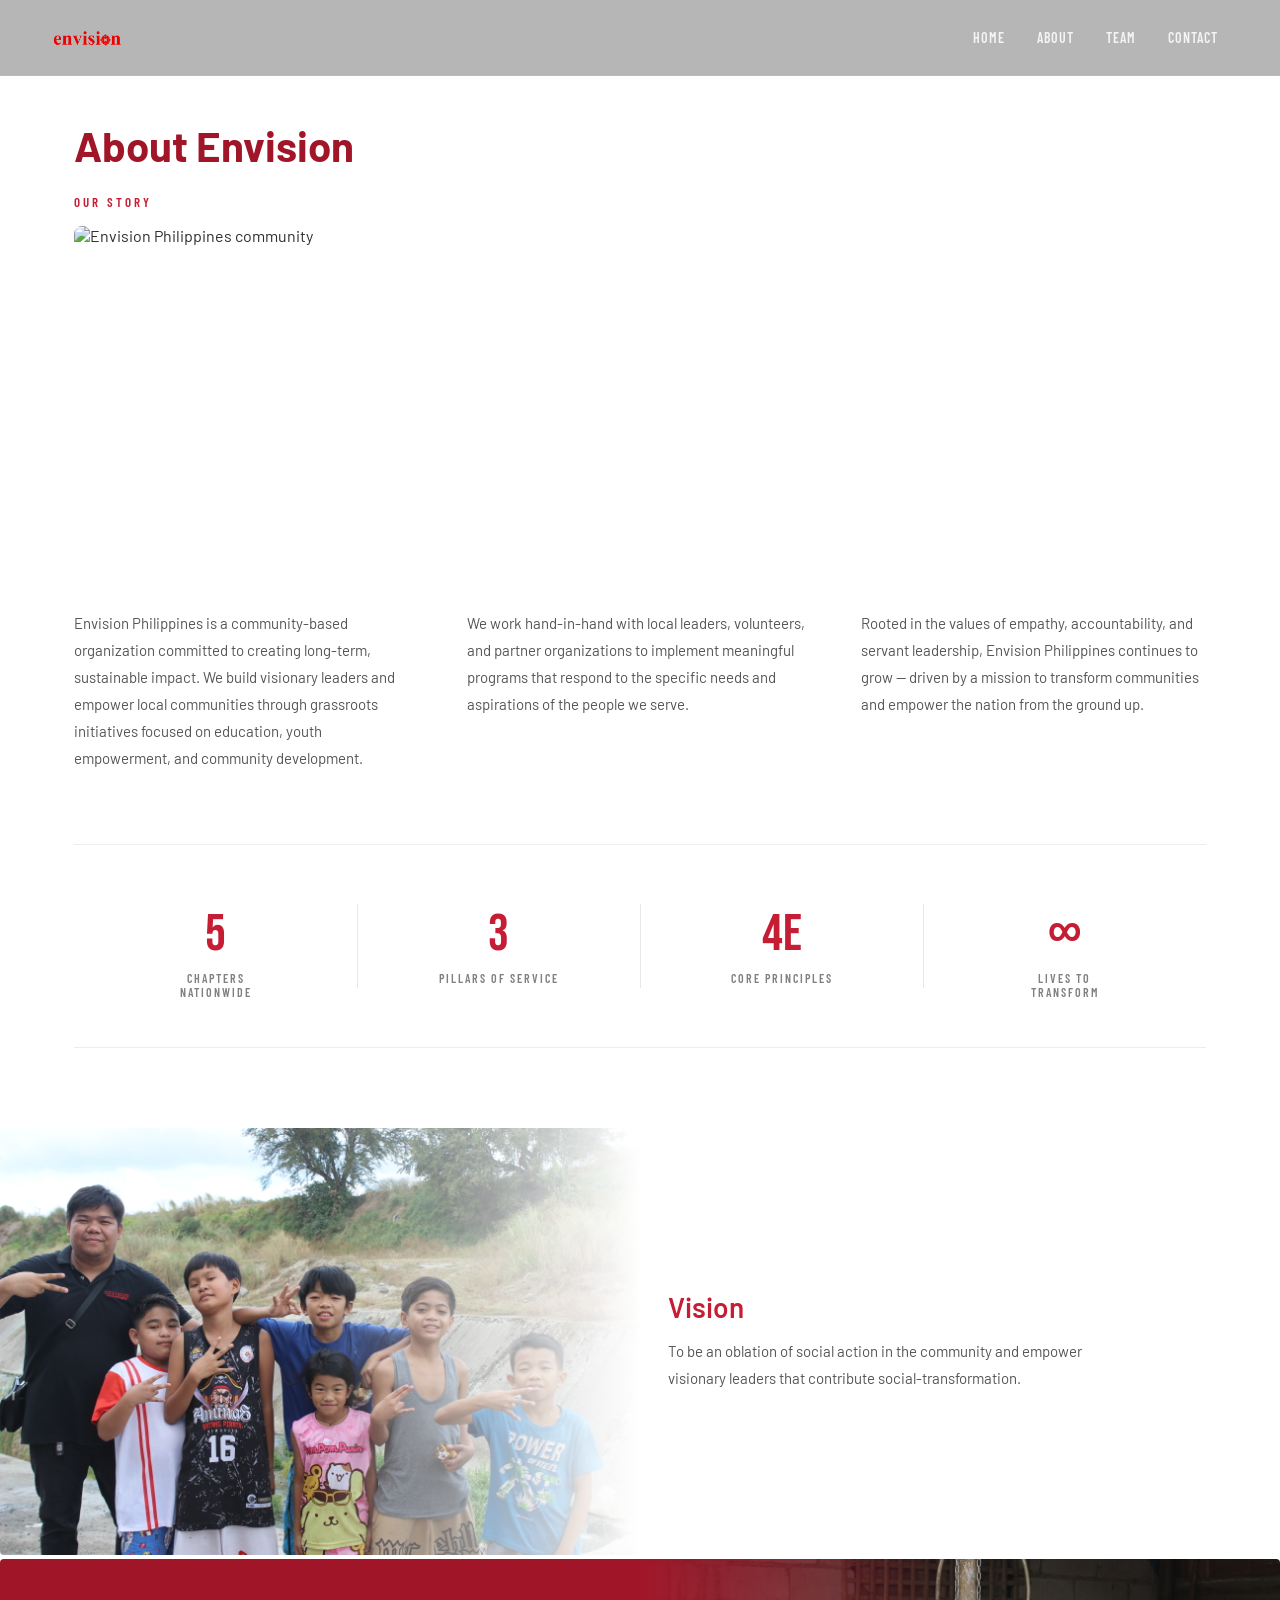
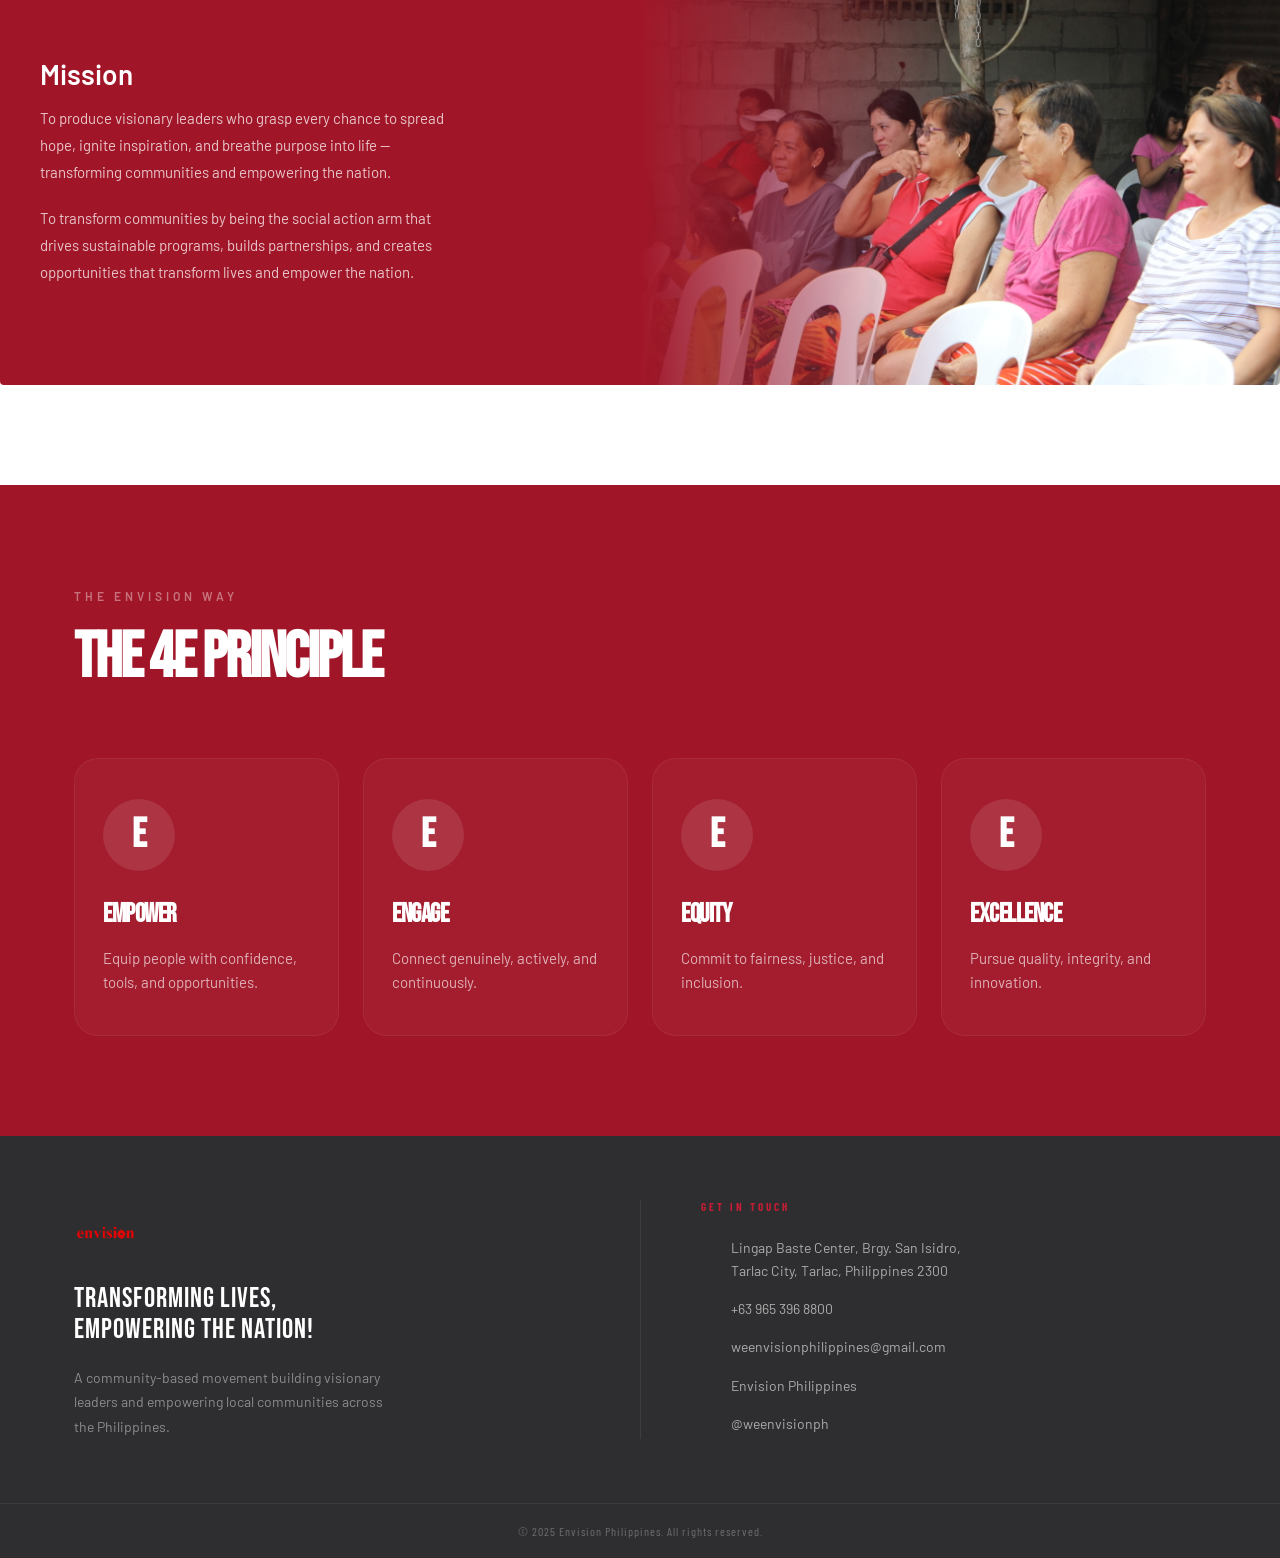
==== commit 46bca832: "modify about page" ====
--- a/about.html
+++ b/about.html
@@ -146,7 +146,7 @@
 
   <!-- FOOTER -->
   <footer class="footer">
-    <div class="footer-inner">
+    <div class="footer-inner container">
       <div class="footer-brand">
         <div class="footer-logo-wrap">
           <img src="img/Logo.png" alt="Envision Philippines" class="footer-logo-img" />
--- a/css/style.css
+++ b/css/style.css
@@ -520,7 +520,7 @@
    =========================== */
 
 .about-page-title {
-  padding: 120px 24px 0;
+  padding: 120px 24px 24px;
 }
 
 .about-page-title h1 {
@@ -528,6 +528,10 @@
   font-size: clamp(28px, 4vw, 42px);
   font-weight: 700;
   color: var(--red-dark);
+}
+
+.about.section {
+  padding-top: 0;
 }
 
 /* Remove old about-grid */
@@ -847,26 +851,91 @@
 
 
 /* ===========================
-   4E PRINCIPLES
+   4E PRINCIPLES 
    =========================== */
 .principles {
   padding: var(--section-pad);
+  background: var(--red-dark);
+  position: relative;
+  overflow: hidden;
+}
+
+/* Subtle background pattern */
+.principles::before {
+  content: '';
+  position: absolute;
+  top: 0;
+  left: 0;
+  right: 0;
+  bottom: 0;
+  background-image: radial-gradient(circle at 25% 50%, rgba(255,255,255,0.02) 1px, transparent 1px);
+  background-size: 40px 40px;
+  pointer-events: none;
+}
+
+.section-label.light {
+  font-family: var(--font-body);
+  font-size: 12px;
+  letter-spacing: 4px;
+  text-transform: uppercase;
+  color: rgba(255, 255, 255, 0.4);
+  margin-bottom: 20px;
+  position: relative;
+  display: inline-block;
+}
+
+.section-title.light {
+  font-family: var(--font-display);
+  font-size: 64px;
+  font-weight: 600;
+  color: var(--white);
+  margin-bottom: 64px;
+  letter-spacing: -2px;
+  line-height: 1.1;
 }
 
 .principles-grid {
   display: grid;
   grid-template-columns: repeat(4, 1fr);
-  gap: 2px;
+  gap: 24px;
 }
 
 .principle-card {
-  background: var(--dark);
   padding: 40px 28px;
-  border-top: 3px solid var(--red);
-  transition: background var(--transition);
+  background: rgba(255, 255, 255, 0.03);
+  backdrop-filter: blur(0px);
+  border-radius: 24px;
+  border: 1px solid rgba(255, 255, 255, 0.06);
+  transition: all 0.4s cubic-bezier(0.2, 0.9, 0.4, 1.1);
   opacity: 0;
-  transform: translateY(30px);
-  transition: opacity 0.5s ease, transform 0.5s ease, background 0.3s ease;
+  transform: translateY(40px);
+  position: relative;
+  overflow: hidden;
+}
+
+/* Hover effect - lift and glow */
+.principle-card:hover {
+  transform: translateY(-8px);
+  background: rgba(255, 255, 255, 0.06);
+  border-color: rgba(255, 255, 255, 0.15);
+  box-shadow: 0 20px 40px -20px rgba(0, 0, 0, 0.5);
+}
+
+/* Animated gradient border on hover */
+.principle-card::before {
+  content: '';
+  position: absolute;
+  top: 0;
+  left: 0;
+  right: 0;
+  height: 2px;
+  background: linear-gradient(90deg, transparent, var(--white), transparent);
+  transform: scaleX(0);
+  transition: transform 0.5s ease;
+}
+
+.principle-card:hover::before {
+  transform: scaleX(1);
 }
 
 .principle-card.visible {
@@ -874,33 +943,168 @@
   transform: translateY(0);
 }
 
-.principle-card:hover {
-  background: rgba(197, 29, 52, 0.15);
-}
-
+/* Circular icon background */
 .principle-icon {
   font-family: var(--font-display);
-  font-size: 80px;
-  color: var(--red);
-  line-height: 1;
-  margin-bottom: 16px;
-  opacity: 0.7;
-}
-
+  font-size: 40px;
+  font-weight: 700;
+  color: var(--white);
+  background: rgba(255, 255, 255, 0.1);
+  width: 72px;
+  height: 72px;
+  display: flex;
+  align-items: center;
+  justify-content: center;
+  border-radius: 50%;
+  margin-bottom: 28px;
+  transition: all 0.3s ease;
+}
+
+.principle-card:hover .principle-icon {
+  background: var(--white);
+  color: var(--red-dark);
+  transform: scale(1.05);
+}
+
+/* Heading style */
 .principle-card h3 {
   font-family: var(--font-display);
-  font-size: 28px;
+  font-size: 26px;
+  font-weight: 600;
   color: var(--white);
-  margin-bottom: 12px;
-  letter-spacing: 1px;
-}
-
+  margin-bottom: 16px;
+  letter-spacing: -0.5px;
+}
+
+/* Paragraph text with improved readability */
 .principle-card p {
-  font-size: 14px;
-  line-height: 1.7;
-  color: rgba(255, 255, 255, 0.6);
-}
-
+  font-family: var(--font-body);
+  font-size: 15px;
+  line-height: 1.65;
+  color: rgba(255, 255, 255, 0.65);
+}
+
+/* Number/badge indicator */
+.principle-card .principle-number {
+  position: absolute;
+  bottom: 20px;
+  right: 24px;
+  font-family: var(--font-display);
+  font-size: 72px;
+  font-weight: 700;
+  color: rgba(255, 255, 255, 0.03);
+  pointer-events: none;
+  line-height: 1;
+  transition: all 0.3s ease;
+}
+
+.principle-card:hover .principle-number {
+  color: rgba(255, 255, 255, 0.08);
+  transform: translateX(-4px);
+}
+
+/* Staggered animation delays */
+.principle-card:nth-child(1).visible { transition-delay: 0.05s; }
+.principle-card:nth-child(2).visible { transition-delay: 0.15s; }
+.principle-card:nth-child(3).visible { transition-delay: 0.25s; }
+.principle-card:nth-child(4).visible { transition-delay: 0.35s; }
+
+/* Responsive: Tablet */
+@media (max-width: 1024px) {
+  .principles-grid {
+    gap: 20px;
+  }
+  
+  .principle-card {
+    padding: 32px 24px;
+  }
+  
+  .principle-card h3 {
+    font-size: 22px;
+  }
+  
+  .principle-icon {
+    width: 60px;
+    height: 60px;
+    font-size: 32px;
+  }
+  
+  .section-title.light {
+    font-size: 52px;
+    margin-bottom: 48px;
+  }
+  
+  .principle-card .principle-number {
+    font-size: 56px;
+    bottom: 16px;
+    right: 20px;
+  }
+}
+
+@media (max-width: 768px) {
+  .principles-grid {
+    grid-template-columns: repeat(2, 1fr);
+    gap: 20px;
+  }
+  
+  .principle-card {
+    padding: 32px 24px;
+  }
+  
+  .section-title.light {
+    font-size: 44px;
+    letter-spacing: -1px;
+  }
+  
+  .principle-card .principle-number {
+    font-size: 48px;
+  }
+}
+
+@media (max-width: 640px) {
+  .principles-grid {
+    gap: 16px;
+  }
+  
+  .principle-card {
+    padding: 28px 20px;
+  }
+  
+  .principle-icon {
+    width: 52px;
+    height: 52px;
+    font-size: 28px;
+    margin-bottom: 20px;
+  }
+  
+  .principle-card h3 {
+    font-size: 20px;
+  }
+  
+  .principle-card p {
+    font-size: 14px;
+  }
+}
+
+@media (max-width: 480px) {
+  .principles-grid {
+    grid-template-columns: 1fr;
+    gap: 16px;
+  }
+  
+  .section-title.light {
+    font-size: 36px;
+    margin-bottom: 36px;
+  }
+  
+  .principle-card {
+    padding: 32px 24px;
+  }
+  
+  .principle-card .principle-number {
+    font-size: 56px;
+  }
+}
 /* ===========================
    PILLARS
    =========================== */
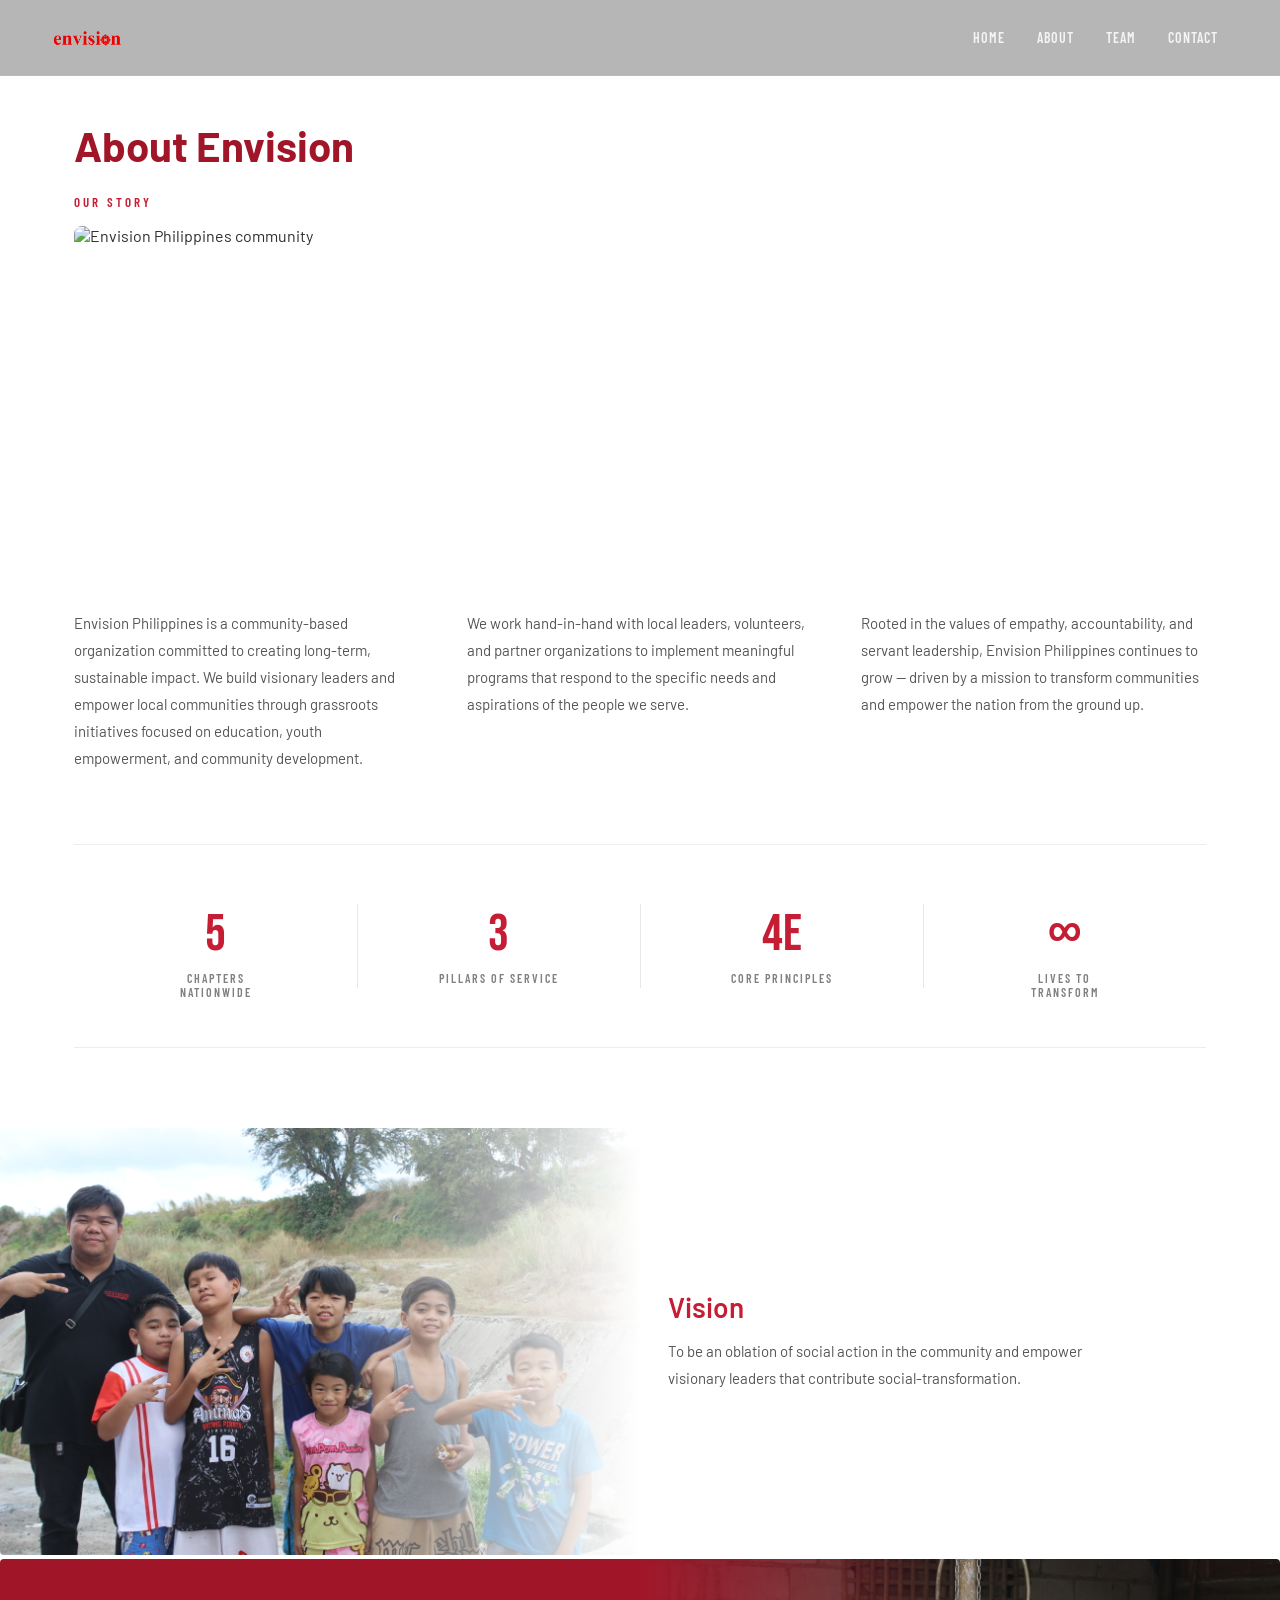
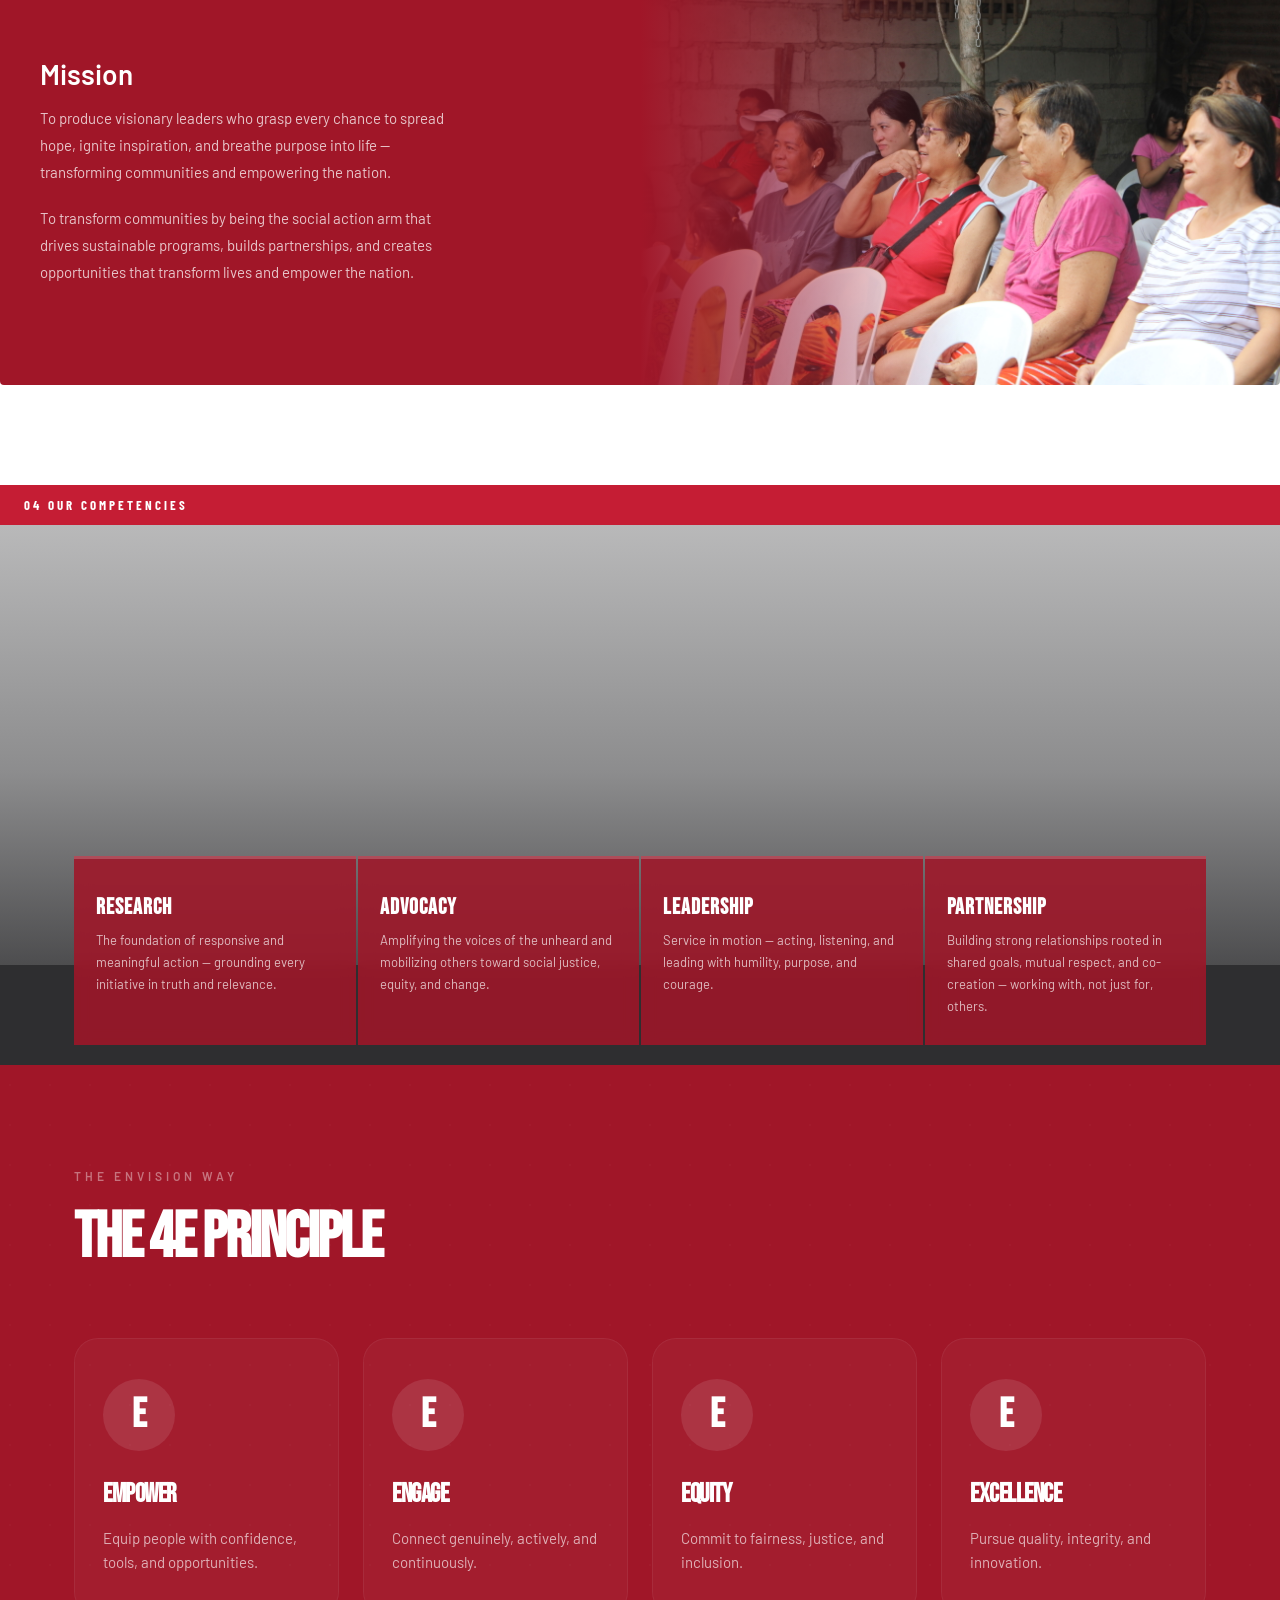
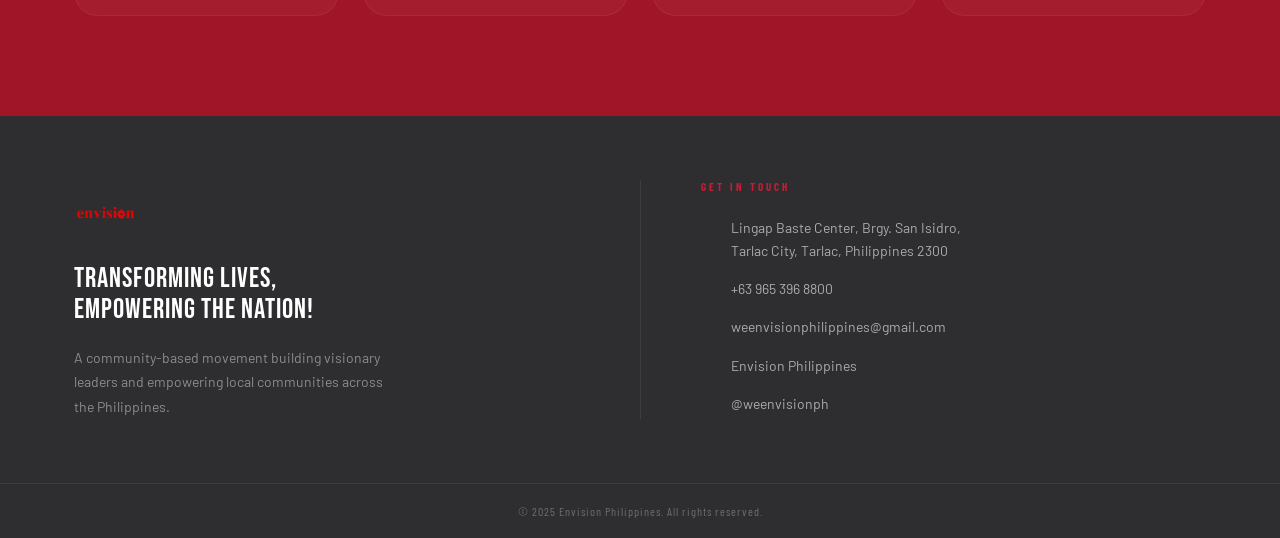
==== commit 7e1aeb99: "added competencies in about" ====
--- a/about.html
+++ b/about.html
@@ -114,6 +114,44 @@
     </div>
   </section>
 
+  <section class="competencies">
+
+    <!-- Top: full-width image with overlapping cards -->
+    <div class="competencies-image-wrap">
+      <img src="img/competencies-bg.jpg" alt="Envision Philippines Competencies" />
+      <div class="competencies-img-overlay"></div>
+
+      <!-- 4 cards overlapping the image bottom -->
+      <div class="competencies-top-cards container">
+        <div class="comp-top-card fade-in">
+          <i class="fas fa-search"></i>
+          <h4>Research</h4>
+          <p>The foundation of responsive and meaningful action — grounding every initiative in truth and relevance.</p>
+        </div>
+        <div class="comp-top-card fade-in">
+          <i class="fas fa-bullhorn"></i>
+          <h4>Advocacy</h4>
+          <p>Amplifying the voices of the unheard and mobilizing others toward social justice, equity, and change.</p>
+        </div>
+        <div class="comp-top-card fade-in">
+          <i class="fas fa-users"></i>
+          <h4>Leadership</h4>
+          <p>Service in motion — acting, listening, and leading with humility, purpose, and courage.</p>
+        </div>
+        <div class="comp-top-card fade-in">
+          <i class="fas fa-handshake"></i>
+          <h4>Partnership</h4>
+          <p>Building strong relationships rooted in shared goals, mutual respect, and co-creation — working with, not
+            just for, others.</p>
+        </div>
+      </div>
+    </div>
+
+    <!-- Bottom: dark strip that connects to 4E section -->
+    <div class="competencies-bottom"></div>
+
+  </section>
+
   <!-- 4E PRINCIPLES -->
   <section class="principles section dark-section">
     <div class="container">
--- a/css/style.css
+++ b/css/style.css
@@ -849,6 +849,160 @@
   color: rgba(255, 255, 255, 0.6);
 }
 
+/* ===========================
+   COMPETENCIES
+   =========================== */
+
+.competencies {
+  position: relative;
+}
+
+/* ---- Image area ---- */
+.competencies-image-wrap {
+  position: relative;
+  height: 480px;
+  overflow: visible;
+}
+
+.competencies-image-wrap img {
+  width: 100%;
+  height: 100%;
+  object-fit: cover;
+  object-position: center 40%;
+  display: block;
+}
+
+/* Dark overlay on image */
+.competencies-img-overlay {
+  position: absolute;
+  inset: 0;
+  background: linear-gradient(
+    to bottom,
+    rgba(46, 46, 48, 0.3) 0%,
+    rgba(46, 46, 48, 0.55) 60%,
+    rgba(46, 46, 48, 0.85) 100%
+  );
+  z-index: 1;
+}
+
+/* Section badge across top */
+.competencies-image-wrap::before {
+  content: '04  OUR COMPETENCIES';
+  position: absolute;
+  top: 0;
+  left: 0;
+  right: 0;
+  z-index: 2;
+  background: var(--red);
+  font-family: var(--font-cond);
+  font-size: 13px;
+  font-weight: 700;
+  letter-spacing: 3px;
+  text-transform: uppercase;
+  color: var(--white);
+  padding: 12px 24px;
+}
+
+/* ---- 4 cards overlapping the image bottom ---- */
+.competencies-top-cards {
+  position: absolute;
+  bottom: -80px;
+  left: 50%;
+  transform: translateX(-50%);
+  z-index: 3;
+  display: grid;
+  grid-template-columns: repeat(4, 1fr);
+  gap: 2px;
+  width: 100%;
+}
+
+.comp-top-card {
+  background: rgba(160, 22, 40, 0.88);
+  backdrop-filter: blur(8px);
+  -webkit-backdrop-filter: blur(8px);
+  padding: 28px 22px;
+  display: flex;
+  flex-direction: column;
+  gap: 10px;
+  transition: background var(--transition);
+  border-top: 3px solid rgba(255, 255, 255, 0.2);
+}
+
+.comp-top-card:hover {
+  background: rgba(197, 29, 52, 0.95);
+}
+
+.comp-top-card i {
+  font-size: 26px;
+  color: rgba(255, 255, 255, 0.7);
+}
+
+.comp-top-card h4 {
+  font-family: var(--font-display);
+  font-size: 22px;
+  color: var(--white);
+  letter-spacing: 1px;
+  line-height: 1;
+}
+
+.comp-top-card p {
+  font-size: 13px;
+  line-height: 1.7;
+  color: rgba(255, 255, 255, 0.7);
+  margin: 0;
+}
+
+/* ---- Bottom dark strip — just enough to cover the card overlap ---- */
+.competencies-bottom {
+  background: var(--dark);
+  height: 100px;
+}
+
+/* ---- Responsive ---- */
+@media (max-width: 1024px) {
+  .competencies-top-cards {
+    grid-template-columns: repeat(2, 1fr);
+    bottom: -180px;
+  }
+
+  .competencies-bottom {
+    height: 200px;
+  }
+}
+
+@media (max-width: 768px) {
+  .competencies-image-wrap {
+    height: 360px;
+  }
+
+  .competencies-top-cards {
+    grid-template-columns: repeat(2, 1fr);
+    bottom: -220px;
+  }
+
+  .competencies-bottom {
+    height: 240px;
+  }
+}
+
+@media (max-width: 480px) {
+  .competencies-image-wrap {
+    height: 300px;
+  }
+
+  .competencies-top-cards {
+    grid-template-columns: 1fr;
+    bottom: -440px;
+  }
+
+  .competencies-bottom {
+    height: 460px;
+  }
+
+  .comp-top-card {
+    padding: 24px 20px;
+  }
+}
 
 /* ===========================
    4E PRINCIPLES 
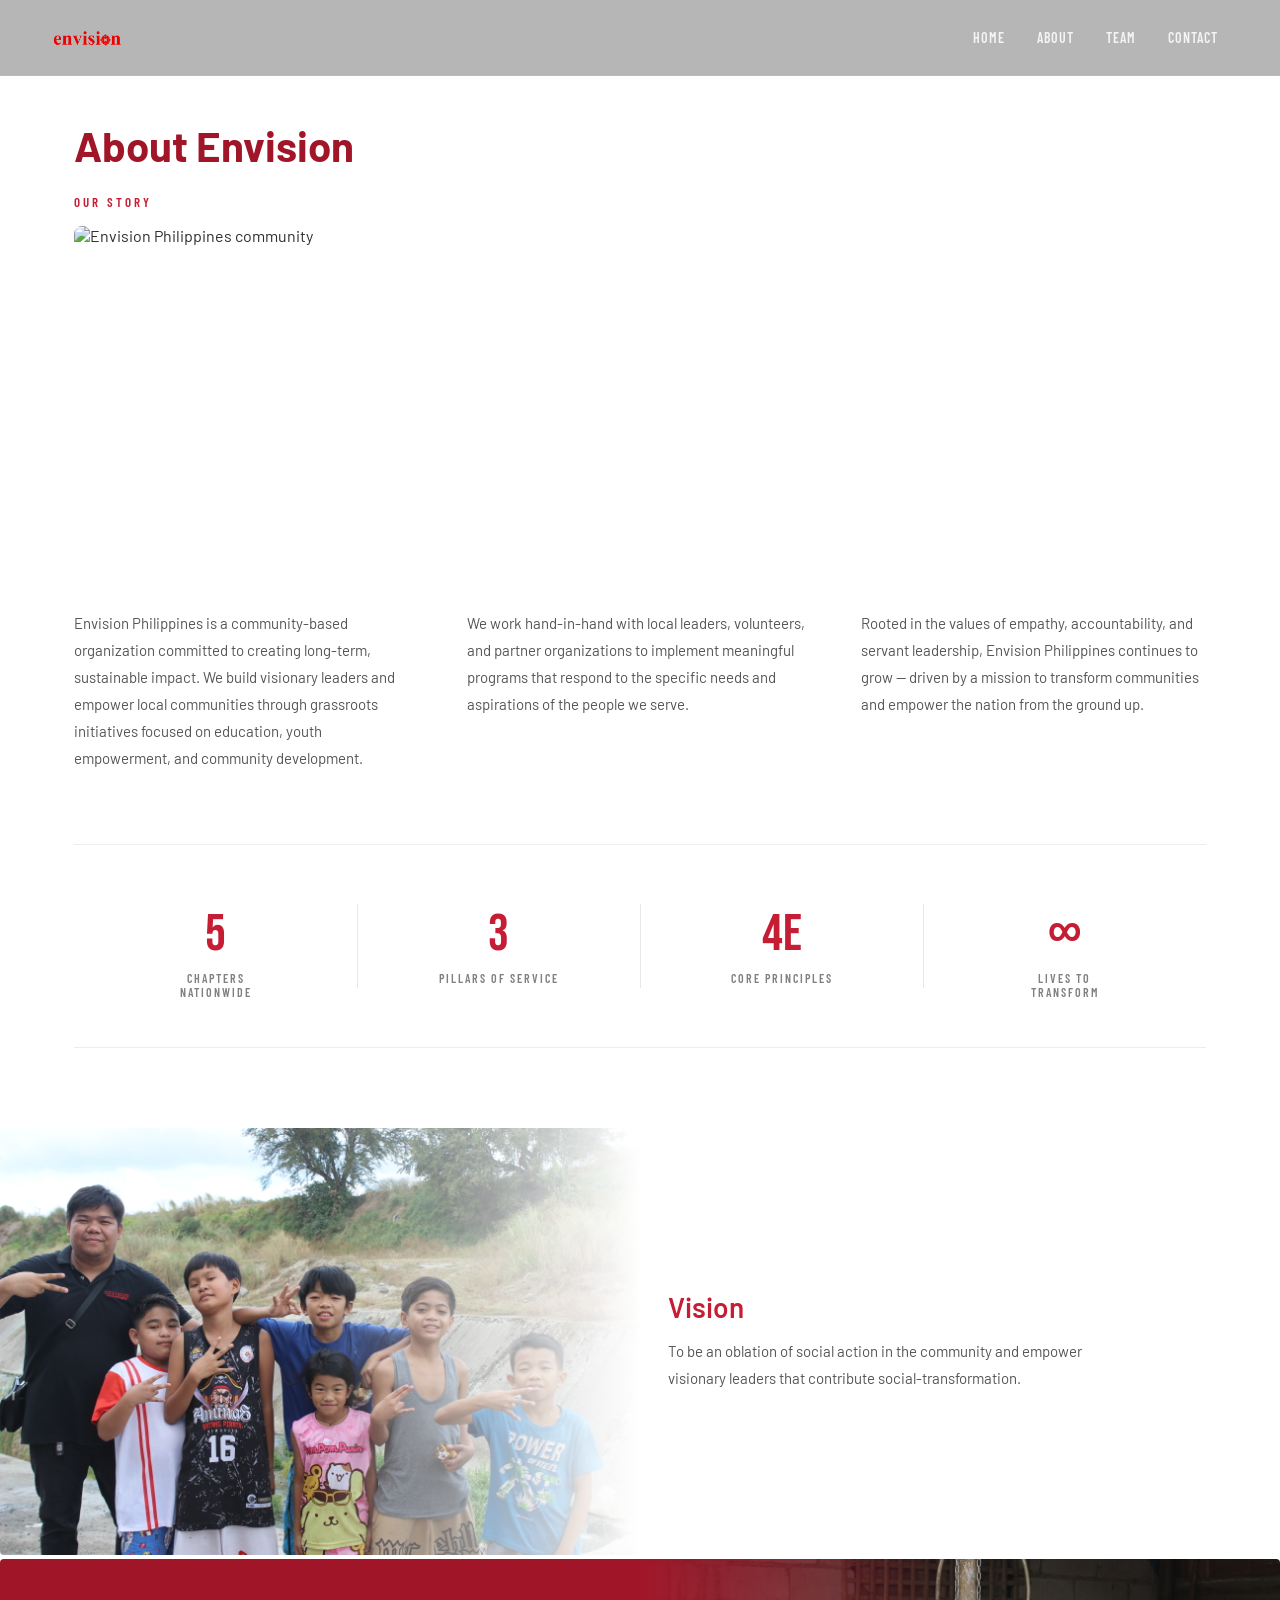
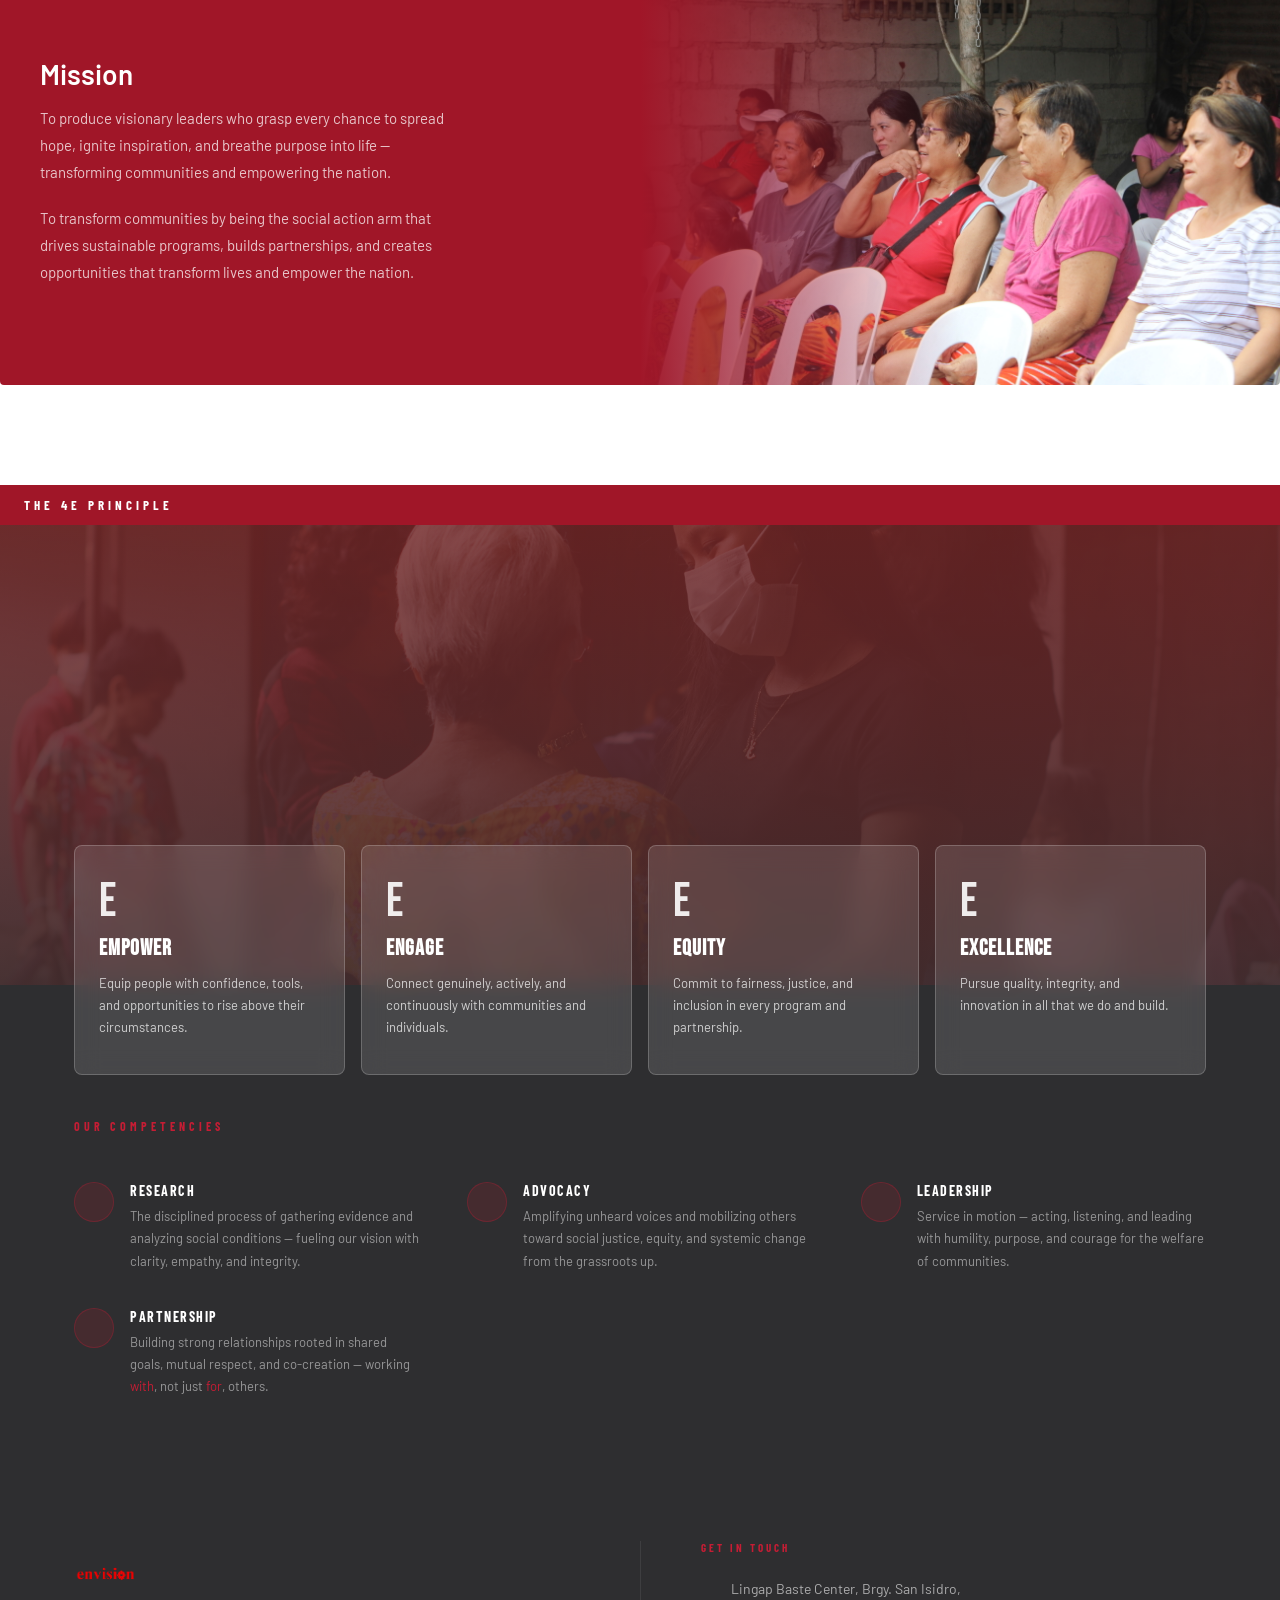
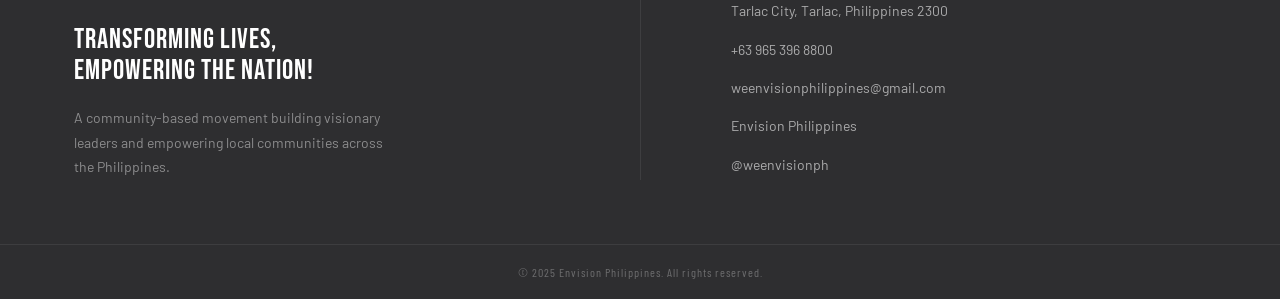
==== commit 12f9e3e0: "added competencies in about" ====
--- a/about.html
+++ b/about.html
@@ -114,72 +114,81 @@
     </div>
   </section>
 
-  <section class="competencies">
-
-    <!-- Top: full-width image with overlapping cards -->
-    <div class="competencies-image-wrap">
-      <img src="img/competencies-bg.jpg" alt="Envision Philippines Competencies" />
-      <div class="competencies-img-overlay"></div>
-
-      <!-- 4 cards overlapping the image bottom -->
-      <div class="competencies-top-cards container">
-        <div class="comp-top-card fade-in">
-          <i class="fas fa-search"></i>
-          <h4>Research</h4>
-          <p>The foundation of responsive and meaningful action — grounding every initiative in truth and relevance.</p>
-        </div>
-        <div class="comp-top-card fade-in">
-          <i class="fas fa-bullhorn"></i>
-          <h4>Advocacy</h4>
-          <p>Amplifying the voices of the unheard and mobilizing others toward social justice, equity, and change.</p>
-        </div>
-        <div class="comp-top-card fade-in">
-          <i class="fas fa-users"></i>
-          <h4>Leadership</h4>
-          <p>Service in motion — acting, listening, and leading with humility, purpose, and courage.</p>
-        </div>
-        <div class="comp-top-card fade-in">
-          <i class="fas fa-handshake"></i>
-          <h4>Partnership</h4>
-          <p>Building strong relationships rooted in shared goals, mutual respect, and co-creation — working with, not
-            just for, others.</p>
-        </div>
-      </div>
-    </div>
-
-    <!-- Bottom: dark strip that connects to 4E section -->
-    <div class="competencies-bottom"></div>
-
-  </section>
-
-  <!-- 4E PRINCIPLES -->
-  <section class="principles section dark-section">
-    <div class="container">
-      <div class="section-label light">The Envision Way</div>
-      <h2 class="section-title light">The 4E Principle</h2>
-      <div class="principles-grid">
-        <div class="principle-card fade-in">
-          <div class="principle-icon">E</div>
-          <h3>Empower</h3>
-          <p>Equip people with confidence, tools, and opportunities.</p>
-        </div>
-        <div class="principle-card fade-in">
-          <div class="principle-icon">E</div>
-          <h3>Engage</h3>
-          <p>Connect genuinely, actively, and continuously.</p>
-        </div>
-        <div class="principle-card fade-in">
-          <div class="principle-icon">E</div>
-          <h3>Equity</h3>
-          <p>Commit to fairness, justice, and inclusion.</p>
-        </div>
-        <div class="principle-card fade-in">
-          <div class="principle-icon">E</div>
-          <h3>Excellence</h3>
-          <p>Pursue quality, integrity, and innovation.</p>
-        </div>
-      </div>
-    </div>
+  <!-- COMPETENCIES + 4E SECTION -->
+  <section class="comp4e">
+
+    <div class="comp4e-image-wrap">
+      <img src="img/competencies.png" alt="Envision Philippines" />
+      <div class="comp4e-img-overlay"></div>
+
+      <div class="comp4e-cards container">
+        <div class="comp4e-card fade-in">
+          <div class="comp4e-card-icon">E</div>
+          <h4>Empower</h4>
+          <p>Equip people with confidence, tools, and opportunities to rise above their circumstances.</p>
+        </div>
+        <div class="comp4e-card fade-in">
+          <div class="comp4e-card-icon">E</div>
+          <h4>Engage</h4>
+          <p>Connect genuinely, actively, and continuously with communities and individuals.</p>
+        </div>
+        <div class="comp4e-card fade-in">
+          <div class="comp4e-card-icon">E</div>
+          <h4>Equity</h4>
+          <p>Commit to fairness, justice, and inclusion in every program and partnership.</p>
+        </div>
+        <div class="comp4e-card fade-in">
+          <div class="comp4e-card-icon">E</div>
+          <h4>Excellence</h4>
+          <p>Pursue quality, integrity, and innovation in all that we do and build.</p>
+        </div>
+      </div>
+    </div>
+
+    <div class="comp4e-bottom">
+      <div class="container">
+        <div class="comp4e-bottom-header">
+          <span class="comp4e-bottom-label">Our Competencies</span>
+        </div>
+
+        <div class="comp4e-bottom-grid">
+          <div class="comp4e-bottom-item">
+            <div class="comp4e-bottom-icon"><i class="fas fa-search"></i></div>
+            <div>
+              <h5>Research</h5>
+              <p>The disciplined process of gathering evidence and analyzing social conditions — fueling our vision with
+                clarity, empathy, and integrity.</p>
+            </div>
+          </div>
+          <div class="comp4e-bottom-item">
+            <div class="comp4e-bottom-icon"><i class="fas fa-bullhorn"></i></div>
+            <div>
+              <h5>Advocacy</h5>
+              <p>Amplifying unheard voices and mobilizing others toward social justice, equity, and systemic change from
+                the grassroots up.</p>
+            </div>
+          </div>
+          <div class="comp4e-bottom-item">
+            <div class="comp4e-bottom-icon"><i class="fas fa-users"></i></div>
+            <div>
+              <h5>Leadership</h5>
+              <p>Service in motion — acting, listening, and leading with humility, purpose, and courage for the welfare
+                of communities.</p>
+            </div>
+          </div>
+          <div class="comp4e-bottom-item">
+            <div class="comp4e-bottom-icon"><i class="fas fa-handshake"></i></div>
+            <div>
+              <h5>Partnership</h5>
+              <p>Building strong relationships rooted in shared goals, mutual respect, and co-creation — working
+                <em>with</em>, not just <em>for</em>, others.</p>
+            </div>
+          </div>
+          </div>
+        </div>
+      </div>
+    </div>
+
   </section>
 
   <!-- FOOTER -->
--- a/css/style.css
+++ b/css/style.css
@@ -849,95 +849,98 @@
   color: rgba(255, 255, 255, 0.6);
 }
 
-/* ===========================
-   COMPETENCIES
-   =========================== */
-
-.competencies {
+
+.comp4e {
   position: relative;
 }
 
 /* ---- Image area ---- */
-.competencies-image-wrap {
+.comp4e-image-wrap {
   position: relative;
-  height: 480px;
-  overflow: visible;
-}
-
-.competencies-image-wrap img {
+  height: 500px;
+  overflow: visible; /* cards bleed out */
+}
+
+.comp4e-image-wrap img {
   width: 100%;
   height: 100%;
   object-fit: cover;
-  object-position: center 40%;
+  object-position: center 35%;
   display: block;
 }
 
-/* Dark overlay on image */
-.competencies-img-overlay {
+/* Overlay darkens image, heaviest at bottom where cards sit */
+.comp4e-img-overlay {
   position: absolute;
   inset: 0;
   background: linear-gradient(
     to bottom,
-    rgba(46, 46, 48, 0.3) 0%,
-    rgba(46, 46, 48, 0.55) 60%,
-    rgba(46, 46, 48, 0.85) 100%
+    rgba(46, 46, 48, 0.2) 0%,
+    rgba(46, 46, 48, 0.45) 50%,
+    rgba(46, 46, 48, 0.75) 100%
   );
   z-index: 1;
 }
 
-/* Section badge across top */
-.competencies-image-wrap::before {
-  content: '04  OUR COMPETENCIES';
+/* Section label top-left */
+.comp4e-image-wrap::before {
+  content: 'THE 4E PRINCIPLE';
   position: absolute;
   top: 0;
   left: 0;
   right: 0;
   z-index: 2;
-  background: var(--red);
+  background: var(--red-dark);
   font-family: var(--font-cond);
   font-size: 13px;
   font-weight: 700;
-  letter-spacing: 3px;
+  letter-spacing: 4px;
   text-transform: uppercase;
   color: var(--white);
   padding: 12px 24px;
 }
 
-/* ---- 4 cards overlapping the image bottom ---- */
-.competencies-top-cards {
+/* ---- 4E Cards — overlap out of image ---- */
+.comp4e-cards {
   position: absolute;
-  bottom: -80px;
+  bottom: -90px; /* how far they overlap down */
   left: 50%;
   transform: translateX(-50%);
   z-index: 3;
   display: grid;
   grid-template-columns: repeat(4, 1fr);
-  gap: 2px;
+  gap: 16px;
   width: 100%;
 }
 
-.comp-top-card {
-  background: rgba(160, 22, 40, 0.88);
-  backdrop-filter: blur(8px);
-  -webkit-backdrop-filter: blur(8px);
-  padding: 28px 22px;
+.comp4e-card {
+  background: rgba(255, 255, 255, 0.12);
+  backdrop-filter: blur(12px);
+  -webkit-backdrop-filter: blur(12px);
+  border: 1px solid rgba(255, 255, 255, 0.2);
+  border-radius: 8px;
+  padding: 32px 24px 36px;
   display: flex;
   flex-direction: column;
-  gap: 10px;
-  transition: background var(--transition);
-  border-top: 3px solid rgba(255, 255, 255, 0.2);
-}
-
-.comp-top-card:hover {
-  background: rgba(197, 29, 52, 0.95);
-}
-
-.comp-top-card i {
-  font-size: 26px;
-  color: rgba(255, 255, 255, 0.7);
-}
-
-.comp-top-card h4 {
+  gap: 12px;
+  transition: background var(--transition), transform var(--transition);
+}
+
+.comp4e-card:hover {
+  background: rgba(255, 255, 255, 0.18);
+  transform: translateY(-4px);
+}
+
+/* Big E icon */
+.comp4e-card-icon {
+  font-family: var(--font-display);
+  font-size: 48px;
+  color: var(--white);
+  line-height: 1;
+  opacity: 0.9;
+}
+
+.comp4e-card h4 {
   font-family: var(--font-display);
   font-size: 22px;
   color: var(--white);
@@ -945,320 +948,147 @@
   line-height: 1;
 }
 
-.comp-top-card p {
+.comp4e-card p {
   font-size: 13px;
   line-height: 1.7;
-  color: rgba(255, 255, 255, 0.7);
+  color: rgba(255, 255, 255, 0.75);
   margin: 0;
 }
 
-/* ---- Bottom dark strip — just enough to cover the card overlap ---- */
-.competencies-bottom {
+/* ---- Bottom dark strip: competencies ---- */
+.comp4e-bottom {
   background: var(--dark);
-  height: 100px;
+  padding: 130px 0 80px; /* top padding absorbs card overlap */
+}
+
+.comp4e-bottom-header {
+  margin-bottom: 48px;
+}
+
+.comp4e-bottom-label {
+  font-family: var(--font-cond);
+  font-size: 12px;
+  font-weight: 700;
+  letter-spacing: 4px;
+  text-transform: uppercase;
+  color: var(--red);
+}
+
+/* 3-column grid of competency items */
+.comp4e-bottom-grid {
+  display: grid;
+  grid-template-columns: repeat(3, 1fr);
+  gap: 36px 48px;
+}
+
+.comp4e-bottom-item {
+  display: flex;
+  align-items: flex-start;
+  gap: 16px;
+}
+
+.comp4e-bottom-icon {
+  width: 40px;
+  height: 40px;
+  background: rgba(197, 29, 52, 0.15);
+  border-radius: 50%;
+  display: flex;
+  align-items: center;
+  justify-content: center;
+  flex-shrink: 0;
+  border: 1px solid rgba(197, 29, 52, 0.3);
+  transition: background var(--transition);
+}
+
+.comp4e-bottom-item:hover .comp4e-bottom-icon {
+  background: rgba(197, 29, 52, 0.3);
+}
+
+.comp4e-bottom-icon i {
+  font-size: 15px;
+  color: var(--red);
+}
+
+.comp4e-bottom-item h5 {
+  font-family: var(--font-cond);
+  font-size: 14px;
+  font-weight: 700;
+  letter-spacing: 1.5px;
+  text-transform: uppercase;
+  color: var(--white);
+  margin-bottom: 6px;
+}
+
+.comp4e-bottom-item p {
+  font-size: 13px;
+  line-height: 1.7;
+  color: rgba(255, 255, 255, 0.5);
+  margin: 0;
+}
+
+.comp4e-bottom-item em {
+  font-style: normal;
+  color: var(--red);
 }
 
 /* ---- Responsive ---- */
 @media (max-width: 1024px) {
-  .competencies-top-cards {
+  .comp4e-cards {
     grid-template-columns: repeat(2, 1fr);
     bottom: -180px;
   }
 
-  .competencies-bottom {
-    height: 200px;
+  .comp4e-bottom {
+    padding-top: 220px;
+  }
+
+  .comp4e-bottom-grid {
+    grid-template-columns: repeat(2, 1fr);
   }
 }
 
 @media (max-width: 768px) {
-  .competencies-image-wrap {
-    height: 360px;
-  }
-
-  .competencies-top-cards {
+  .comp4e-image-wrap {
+    height: 400px;
+  }
+
+  .comp4e-cards {
     grid-template-columns: repeat(2, 1fr);
-    bottom: -220px;
-  }
-
-  .competencies-bottom {
-    height: 240px;
+    gap: 12px;
+    bottom: -200px;
+  }
+
+  .comp4e-bottom {
+    padding-top: 240px;
+    padding-bottom: 60px;
+  }
+
+  .comp4e-bottom-grid {
+    grid-template-columns: 1fr;
+    gap: 28px;
   }
 }
 
 @media (max-width: 480px) {
-  .competencies-image-wrap {
-    height: 300px;
-  }
-
-  .competencies-top-cards {
+  .comp4e-image-wrap {
+    height: 320px;
+  }
+
+  .comp4e-cards {
     grid-template-columns: 1fr;
-    bottom: -440px;
-  }
-
-  .competencies-bottom {
-    height: 460px;
-  }
-
-  .comp-top-card {
+    bottom: -400px;
+    gap: 8px;
+  }
+
+  .comp4e-bottom {
+    padding-top: 440px;
+  }
+
+  .comp4e-card {
     padding: 24px 20px;
   }
 }
 
-/* ===========================
-   4E PRINCIPLES 
-   =========================== */
-.principles {
-  padding: var(--section-pad);
-  background: var(--red-dark);
-  position: relative;
-  overflow: hidden;
-}
-
-/* Subtle background pattern */
-.principles::before {
-  content: '';
-  position: absolute;
-  top: 0;
-  left: 0;
-  right: 0;
-  bottom: 0;
-  background-image: radial-gradient(circle at 25% 50%, rgba(255,255,255,0.02) 1px, transparent 1px);
-  background-size: 40px 40px;
-  pointer-events: none;
-}
-
-.section-label.light {
-  font-family: var(--font-body);
-  font-size: 12px;
-  letter-spacing: 4px;
-  text-transform: uppercase;
-  color: rgba(255, 255, 255, 0.4);
-  margin-bottom: 20px;
-  position: relative;
-  display: inline-block;
-}
-
-.section-title.light {
-  font-family: var(--font-display);
-  font-size: 64px;
-  font-weight: 600;
-  color: var(--white);
-  margin-bottom: 64px;
-  letter-spacing: -2px;
-  line-height: 1.1;
-}
-
-.principles-grid {
-  display: grid;
-  grid-template-columns: repeat(4, 1fr);
-  gap: 24px;
-}
-
-.principle-card {
-  padding: 40px 28px;
-  background: rgba(255, 255, 255, 0.03);
-  backdrop-filter: blur(0px);
-  border-radius: 24px;
-  border: 1px solid rgba(255, 255, 255, 0.06);
-  transition: all 0.4s cubic-bezier(0.2, 0.9, 0.4, 1.1);
-  opacity: 0;
-  transform: translateY(40px);
-  position: relative;
-  overflow: hidden;
-}
-
-/* Hover effect - lift and glow */
-.principle-card:hover {
-  transform: translateY(-8px);
-  background: rgba(255, 255, 255, 0.06);
-  border-color: rgba(255, 255, 255, 0.15);
-  box-shadow: 0 20px 40px -20px rgba(0, 0, 0, 0.5);
-}
-
-/* Animated gradient border on hover */
-.principle-card::before {
-  content: '';
-  position: absolute;
-  top: 0;
-  left: 0;
-  right: 0;
-  height: 2px;
-  background: linear-gradient(90deg, transparent, var(--white), transparent);
-  transform: scaleX(0);
-  transition: transform 0.5s ease;
-}
-
-.principle-card:hover::before {
-  transform: scaleX(1);
-}
-
-.principle-card.visible {
-  opacity: 1;
-  transform: translateY(0);
-}
-
-/* Circular icon background */
-.principle-icon {
-  font-family: var(--font-display);
-  font-size: 40px;
-  font-weight: 700;
-  color: var(--white);
-  background: rgba(255, 255, 255, 0.1);
-  width: 72px;
-  height: 72px;
-  display: flex;
-  align-items: center;
-  justify-content: center;
-  border-radius: 50%;
-  margin-bottom: 28px;
-  transition: all 0.3s ease;
-}
-
-.principle-card:hover .principle-icon {
-  background: var(--white);
-  color: var(--red-dark);
-  transform: scale(1.05);
-}
-
-/* Heading style */
-.principle-card h3 {
-  font-family: var(--font-display);
-  font-size: 26px;
-  font-weight: 600;
-  color: var(--white);
-  margin-bottom: 16px;
-  letter-spacing: -0.5px;
-}
-
-/* Paragraph text with improved readability */
-.principle-card p {
-  font-family: var(--font-body);
-  font-size: 15px;
-  line-height: 1.65;
-  color: rgba(255, 255, 255, 0.65);
-}
-
-/* Number/badge indicator */
-.principle-card .principle-number {
-  position: absolute;
-  bottom: 20px;
-  right: 24px;
-  font-family: var(--font-display);
-  font-size: 72px;
-  font-weight: 700;
-  color: rgba(255, 255, 255, 0.03);
-  pointer-events: none;
-  line-height: 1;
-  transition: all 0.3s ease;
-}
-
-.principle-card:hover .principle-number {
-  color: rgba(255, 255, 255, 0.08);
-  transform: translateX(-4px);
-}
-
-/* Staggered animation delays */
-.principle-card:nth-child(1).visible { transition-delay: 0.05s; }
-.principle-card:nth-child(2).visible { transition-delay: 0.15s; }
-.principle-card:nth-child(3).visible { transition-delay: 0.25s; }
-.principle-card:nth-child(4).visible { transition-delay: 0.35s; }
-
-/* Responsive: Tablet */
-@media (max-width: 1024px) {
-  .principles-grid {
-    gap: 20px;
-  }
-  
-  .principle-card {
-    padding: 32px 24px;
-  }
-  
-  .principle-card h3 {
-    font-size: 22px;
-  }
-  
-  .principle-icon {
-    width: 60px;
-    height: 60px;
-    font-size: 32px;
-  }
-  
-  .section-title.light {
-    font-size: 52px;
-    margin-bottom: 48px;
-  }
-  
-  .principle-card .principle-number {
-    font-size: 56px;
-    bottom: 16px;
-    right: 20px;
-  }
-}
-
-@media (max-width: 768px) {
-  .principles-grid {
-    grid-template-columns: repeat(2, 1fr);
-    gap: 20px;
-  }
-  
-  .principle-card {
-    padding: 32px 24px;
-  }
-  
-  .section-title.light {
-    font-size: 44px;
-    letter-spacing: -1px;
-  }
-  
-  .principle-card .principle-number {
-    font-size: 48px;
-  }
-}
-
-@media (max-width: 640px) {
-  .principles-grid {
-    gap: 16px;
-  }
-  
-  .principle-card {
-    padding: 28px 20px;
-  }
-  
-  .principle-icon {
-    width: 52px;
-    height: 52px;
-    font-size: 28px;
-    margin-bottom: 20px;
-  }
-  
-  .principle-card h3 {
-    font-size: 20px;
-  }
-  
-  .principle-card p {
-    font-size: 14px;
-  }
-}
-
-@media (max-width: 480px) {
-  .principles-grid {
-    grid-template-columns: 1fr;
-    gap: 16px;
-  }
-  
-  .section-title.light {
-    font-size: 36px;
-    margin-bottom: 36px;
-  }
-  
-  .principle-card {
-    padding: 32px 24px;
-  }
-  
-  .principle-card .principle-number {
-    font-size: 56px;
-  }
-}
 /* ===========================
    PILLARS
    =========================== */
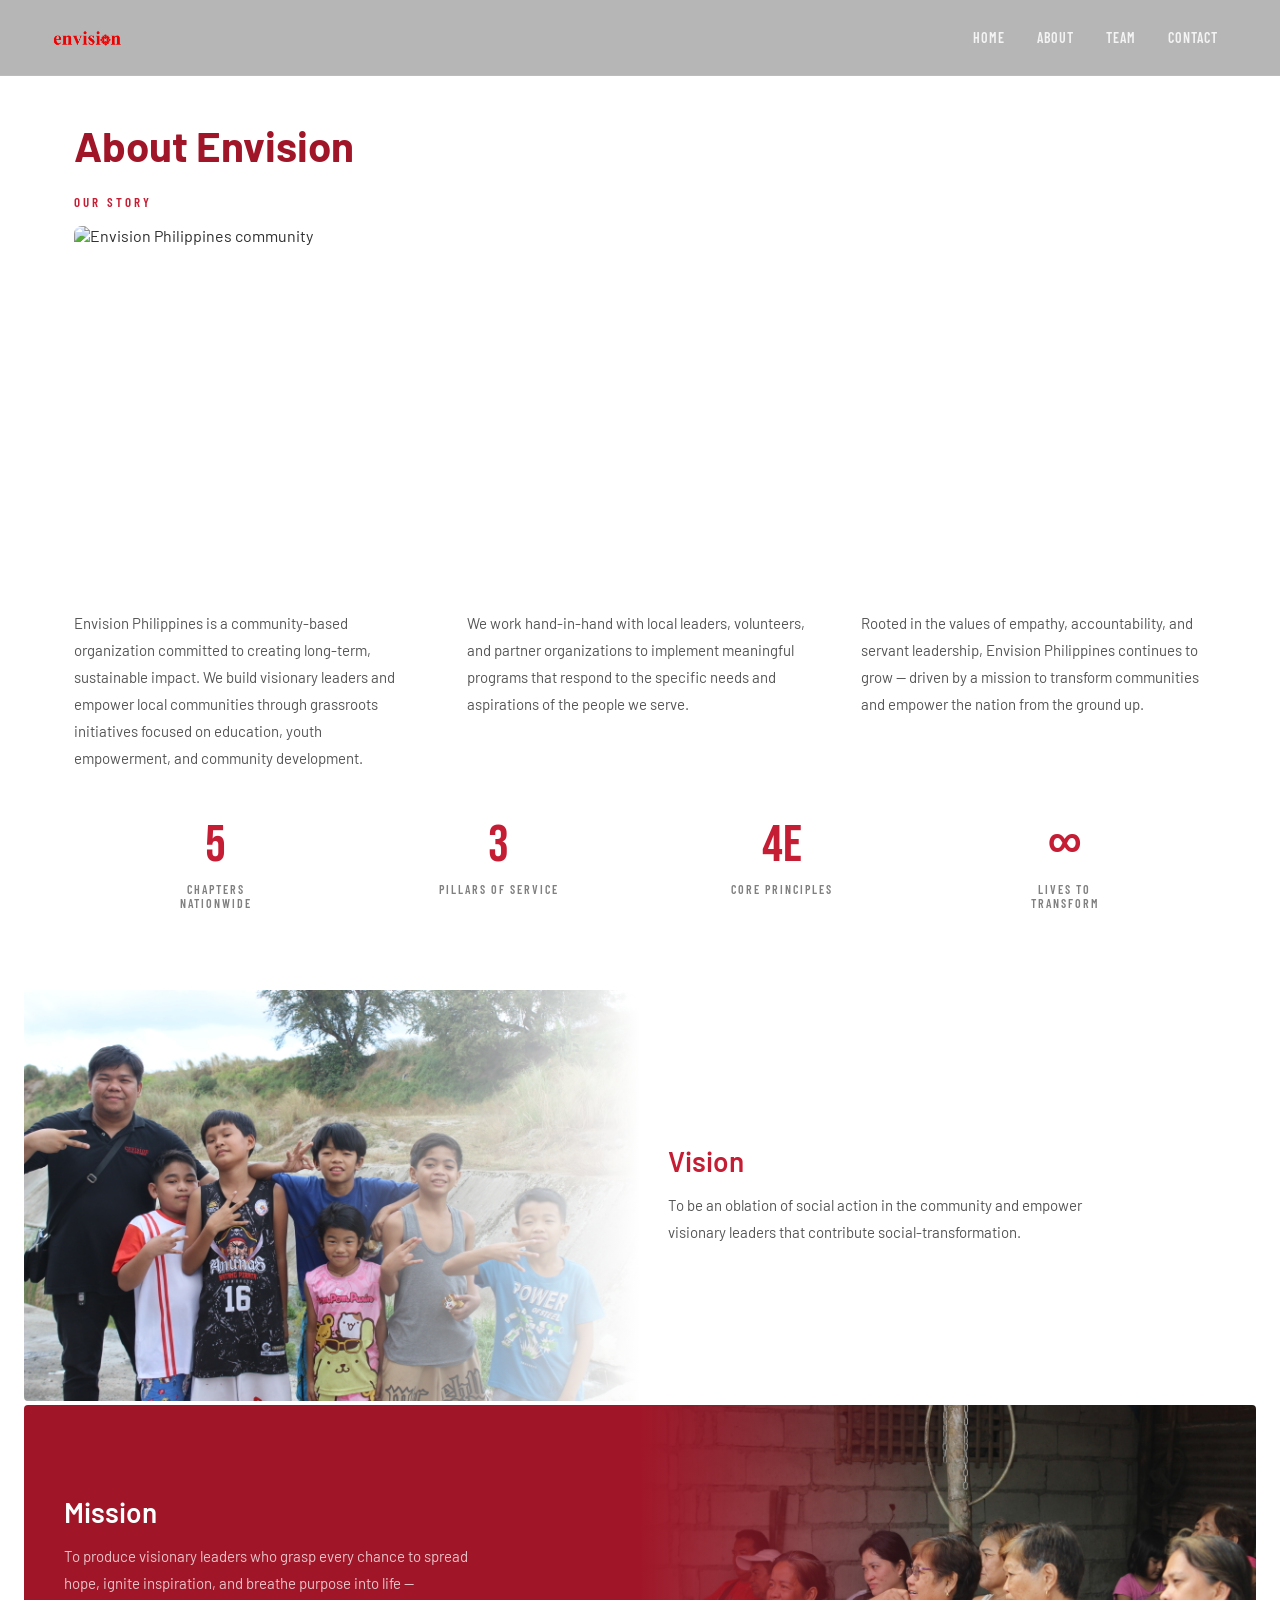
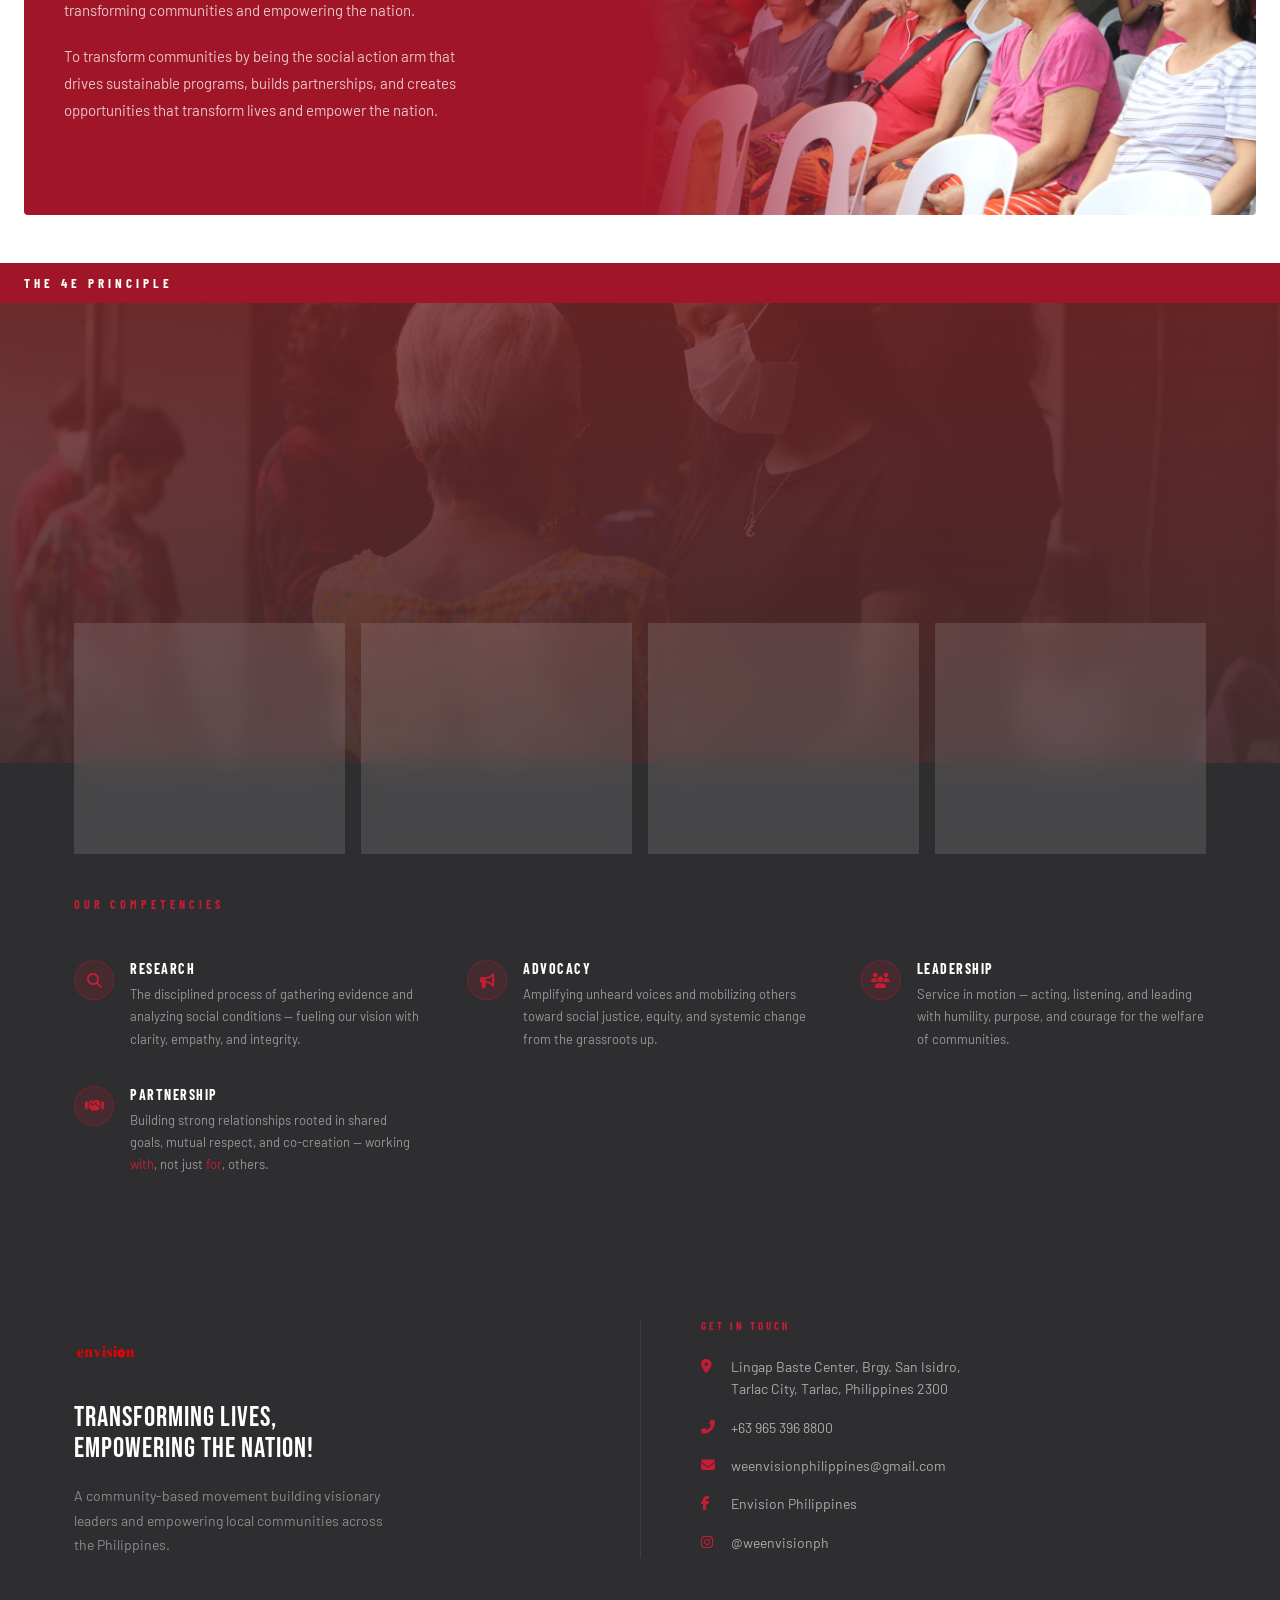
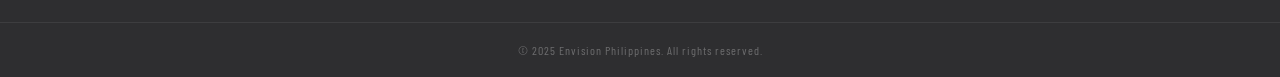
==== commit 101e7244: "updated the style" ====
--- a/about.html
+++ b/about.html
@@ -10,6 +10,7 @@
   <link
     href="https://fonts.googleapis.com/css2?family=Bebas+Neue&family=Barlow:ital,wght@0,300;0,400;0,600;0,700;1,300&family=Barlow+Condensed:wght@400;600;700&display=swap"
     rel="stylesheet" />
+    <link rel="stylesheet" href="https://cdnjs.cloudflare.com/ajax/libs/font-awesome/6.4.0/css/all.min.css"> <!-- ← add this -->
 </head>
 
 <body>
@@ -59,22 +60,18 @@
 
       <div class="about-stats-icons fade-in">
         <div class="stat-icon-item">
-          <i class="fas fa-users"></i>
           <span class="stat-icon-num">5</span>
           <span class="stat-icon-label">Chapters Nationwide</span>
         </div>
         <div class="stat-icon-item">
-          <i class="fas fa-hands-helping"></i>
           <span class="stat-icon-num">3</span>
           <span class="stat-icon-label">Pillars of Service</span>
         </div>
         <div class="stat-icon-item">
-          <i class="fas fa-star"></i>
           <span class="stat-icon-num">4E</span>
           <span class="stat-icon-label">Core Principles</span>
         </div>
         <div class="stat-icon-item">
-          <i class="fas fa-infinity"></i>
           <span class="stat-icon-num">∞</span>
           <span class="stat-icon-label">Lives to Transform</span>
         </div>
--- a/css/style.css
+++ b/css/style.css
@@ -532,6 +532,7 @@
 
 .about.section {
   padding-top: 0;
+  padding-bottom: 0;
 }
 
 /* Remove old about-grid */
@@ -561,7 +562,7 @@
   display: grid;
   grid-template-columns: repeat(3, 1fr);
   gap: 48px;
-  margin-bottom: 72px;
+  margin-bottom: 48px;
 }
 
 .about-3col-item p {
@@ -570,15 +571,12 @@
   color: #555;
 }
 
-/* ---- Stats with icons ---- */
 .about-stats-icons {
   display: grid;
   grid-template-columns: repeat(4, 1fr);
   gap: 0;
   margin-bottom: 80px;
-  border-top: 1px solid #eee;
-  border-bottom: 1px solid #eee;
-  padding: 48px 0;
+  padding: 0;
 }
 
 .stat-icon-item {
@@ -588,24 +586,6 @@
   text-align: center;
   padding: 0 24px;
   position: relative;
-}
-
-/* Vertical divider between items */
-.stat-icon-item+.stat-icon-item::before {
-  content: '';
-  position: absolute;
-  left: 0;
-  top: 10%;
-  height: 80%;
-  width: 1px;
-  background: #e8e8e8;
-}
-
-.stat-icon-item i {
-  font-size: 32px;
-  color: var(--red);
-  margin-bottom: 16px;
-  opacity: 0.85;
 }
 
 .stat-icon-num {
@@ -692,7 +672,9 @@
   display: flex;
   flex-direction: column;
   gap: 4px;
+  padding: 0 24px 0;
   margin-top: 48px;
+  margin-bottom: 48px;
 }
 
 .vm-split-panel {
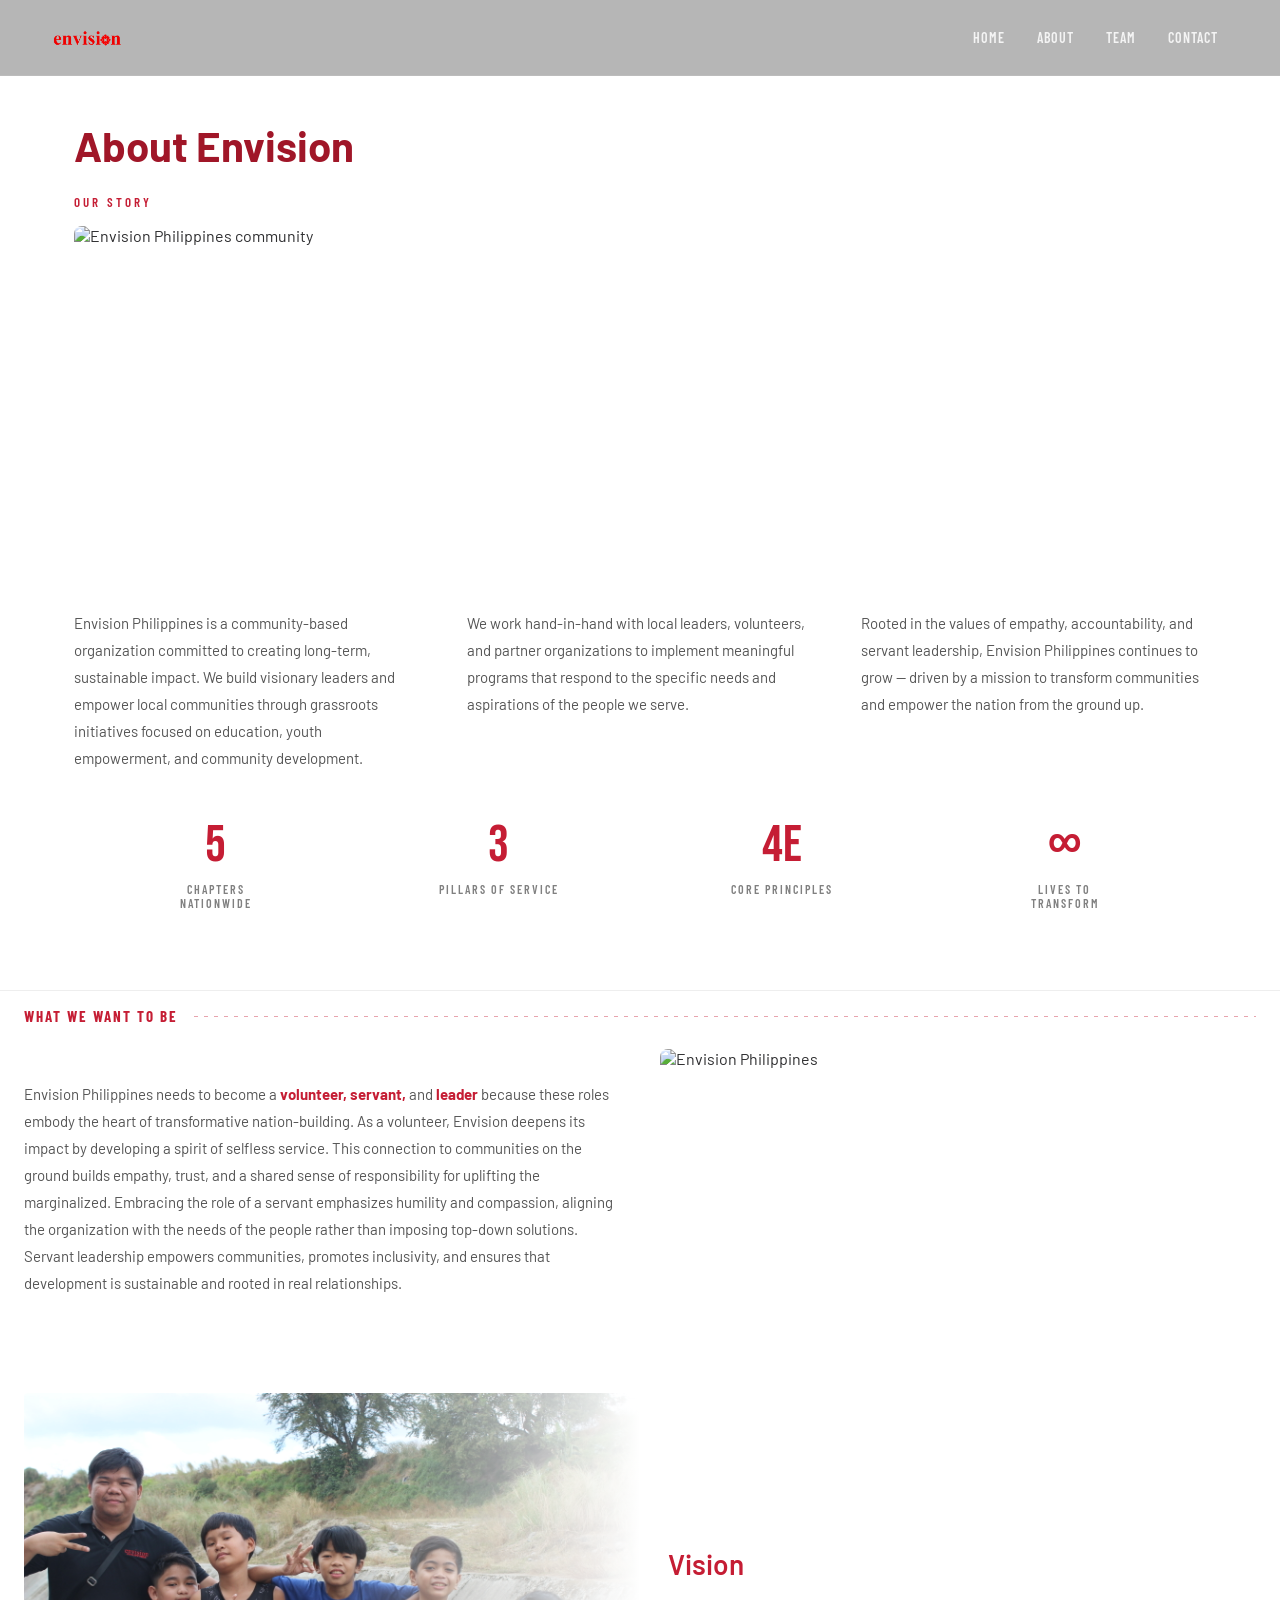
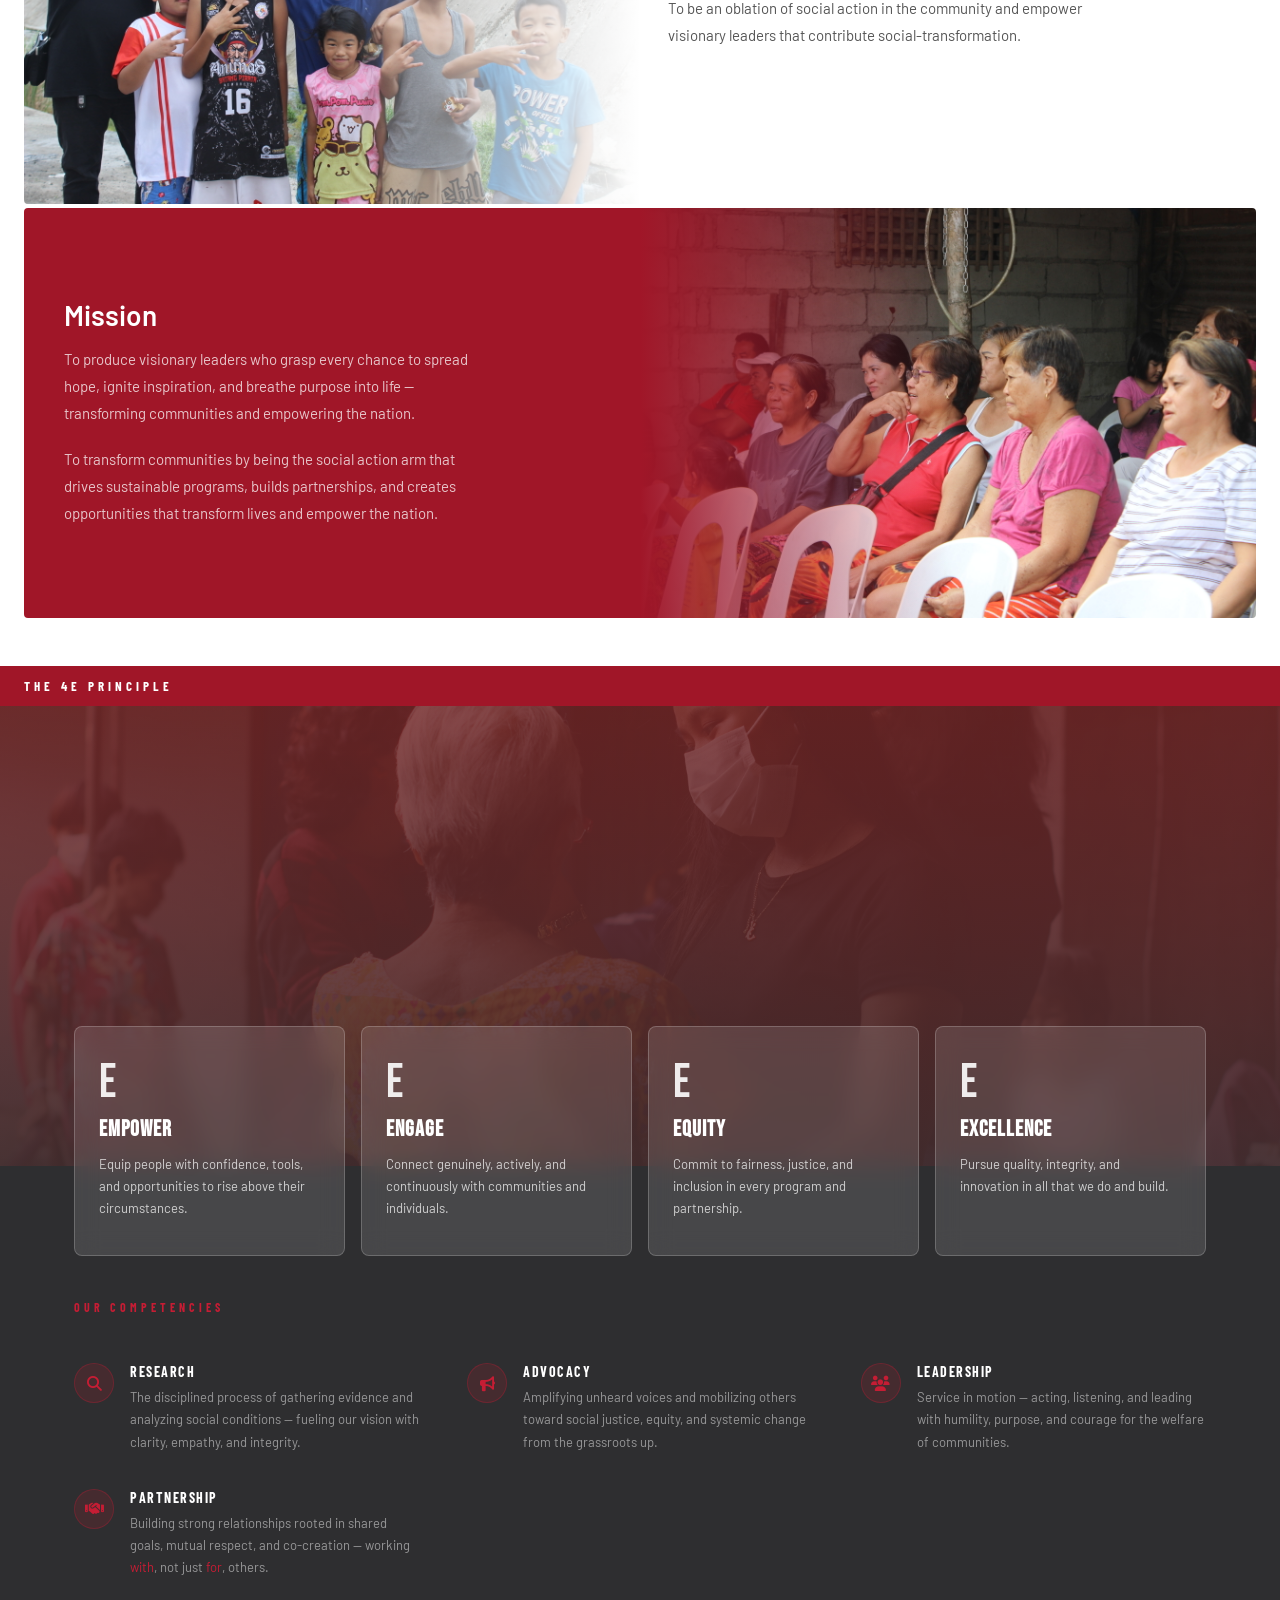
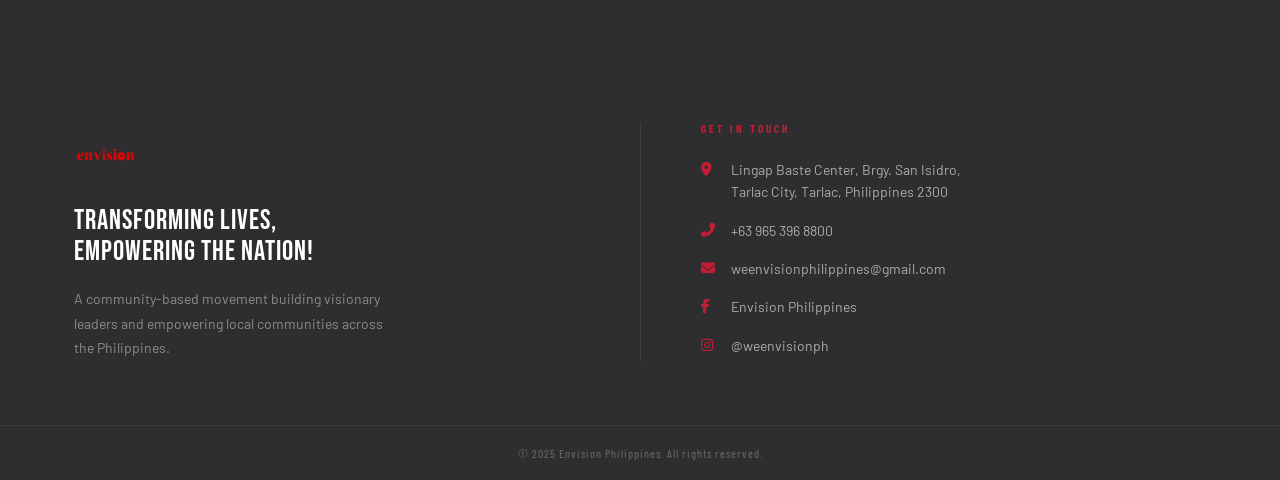
==== commit 055087ca: "added image and section" ====
--- a/about.html
+++ b/about.html
@@ -10,7 +10,8 @@
   <link
     href="https://fonts.googleapis.com/css2?family=Bebas+Neue&family=Barlow:ital,wght@0,300;0,400;0,600;0,700;1,300&family=Barlow+Condensed:wght@400;600;700&display=swap"
     rel="stylesheet" />
-    <link rel="stylesheet" href="https://cdnjs.cloudflare.com/ajax/libs/font-awesome/6.4.0/css/all.min.css"> <!-- ← add this -->
+  <link rel="stylesheet" href="https://cdnjs.cloudflare.com/ajax/libs/font-awesome/6.4.0/css/all.min.css">
+  <!-- ← add this -->
 </head>
 
 <body>
@@ -78,6 +79,28 @@
       </div>
     </div>
 
+    <div class="about-want fade-in">
+      <div class="about-want-header">
+        <h3>What We Want to Be</h3>
+        <div class="about-want-dots"></div>
+      </div>
+      <div class="about-want-body">
+        <div class="about-want-text">
+          <p>Envision Philippines needs to become a <strong>volunteer, servant,</strong> and <strong>leader</strong>
+            because these roles embody the heart of transformative nation-building. As a volunteer, Envision deepens its
+            impact by developing a spirit of selfless service. This connection to communities on the ground builds
+            empathy, trust, and a shared sense of responsibility for uplifting the marginalized. Embracing the role of a
+            servant emphasizes humility and compassion, aligning the organization with the needs of the people rather
+            than
+            imposing top-down solutions. Servant leadership empowers communities, promotes inclusivity, and ensures that
+            development is sustainable and rooted in real relationships.</p>
+        </div>
+        <div class="about-want-img">
+          <img src="img/about2.png" alt="Envision Philippines" />
+        </div>
+      </div>
+    </div>
+
     <div class="vision-mission-split fade-in">
       <!-- VISION -->
       <div class="vm-split-panel">
@@ -178,12 +201,13 @@
             <div>
               <h5>Partnership</h5>
               <p>Building strong relationships rooted in shared goals, mutual respect, and co-creation — working
-                <em>with</em>, not just <em>for</em>, others.</p>
-            </div>
-          </div>
-          </div>
-        </div>
-      </div>
+                <em>with</em>, not just <em>for</em>, others.
+              </p>
+            </div>
+          </div>
+        </div>
+      </div>
+    </div>
     </div>
 
   </section>
--- a/css/style.css
+++ b/css/style.css
@@ -661,6 +661,90 @@
 
   .stat-icon-item+.stat-icon-item::before {
     display: none;
+  }
+}
+
+/* ===========================
+   ABOUT — What We Want To Be
+   =========================== */
+
+.about-want {
+  margin-bottom: 64px;
+  padding: 16px 24px 0;
+  border-top: 1px solid #eee;
+}
+
+.about-want-header {
+  display: flex;
+  align-items: center;
+  gap: 16px;
+  margin-bottom: 24px;
+}
+
+.about-want-header h3 {
+  font-family: var(--font-cond);
+  font-size: 15px;
+  font-weight: 700;
+  letter-spacing: 2px;
+  text-transform: uppercase;
+  color: var(--red);
+  white-space: nowrap;
+}
+
+/* Dotted line after the title */
+.about-want-dots {
+  flex: 1;
+  height: 1px;
+  background-image: repeating-linear-gradient(
+    to right,
+    var(--red) 0px,
+    var(--red) 4px,
+    transparent 4px,
+    transparent 10px
+  );
+  opacity: 0.4;
+}
+
+.about-want-body {
+  display: grid;
+  grid-template-columns: 1fr 1fr;
+  gap: 40px;
+  align-items: center;
+}
+
+.about-want-text p {
+  font-size: 15px;
+  line-height: 1.8;
+  color: #555;
+  margin: 0;
+}
+
+.about-want-text strong {
+  color: var(--red);
+  font-weight: 700;
+}
+
+.about-want-img {
+  height: 280px;
+  border-radius: 8px;
+  overflow: hidden;
+}
+
+.about-want-img img {
+  width: 100%;
+  height: 100%;
+  object-fit: cover;
+  display: block;
+}
+
+@media (max-width: 768px) {
+  .about-want-body {
+    grid-template-columns: 1fr;
+    gap: 24px;
+  }
+
+  .about-want-img {
+    height: 220px;
   }
 }
 
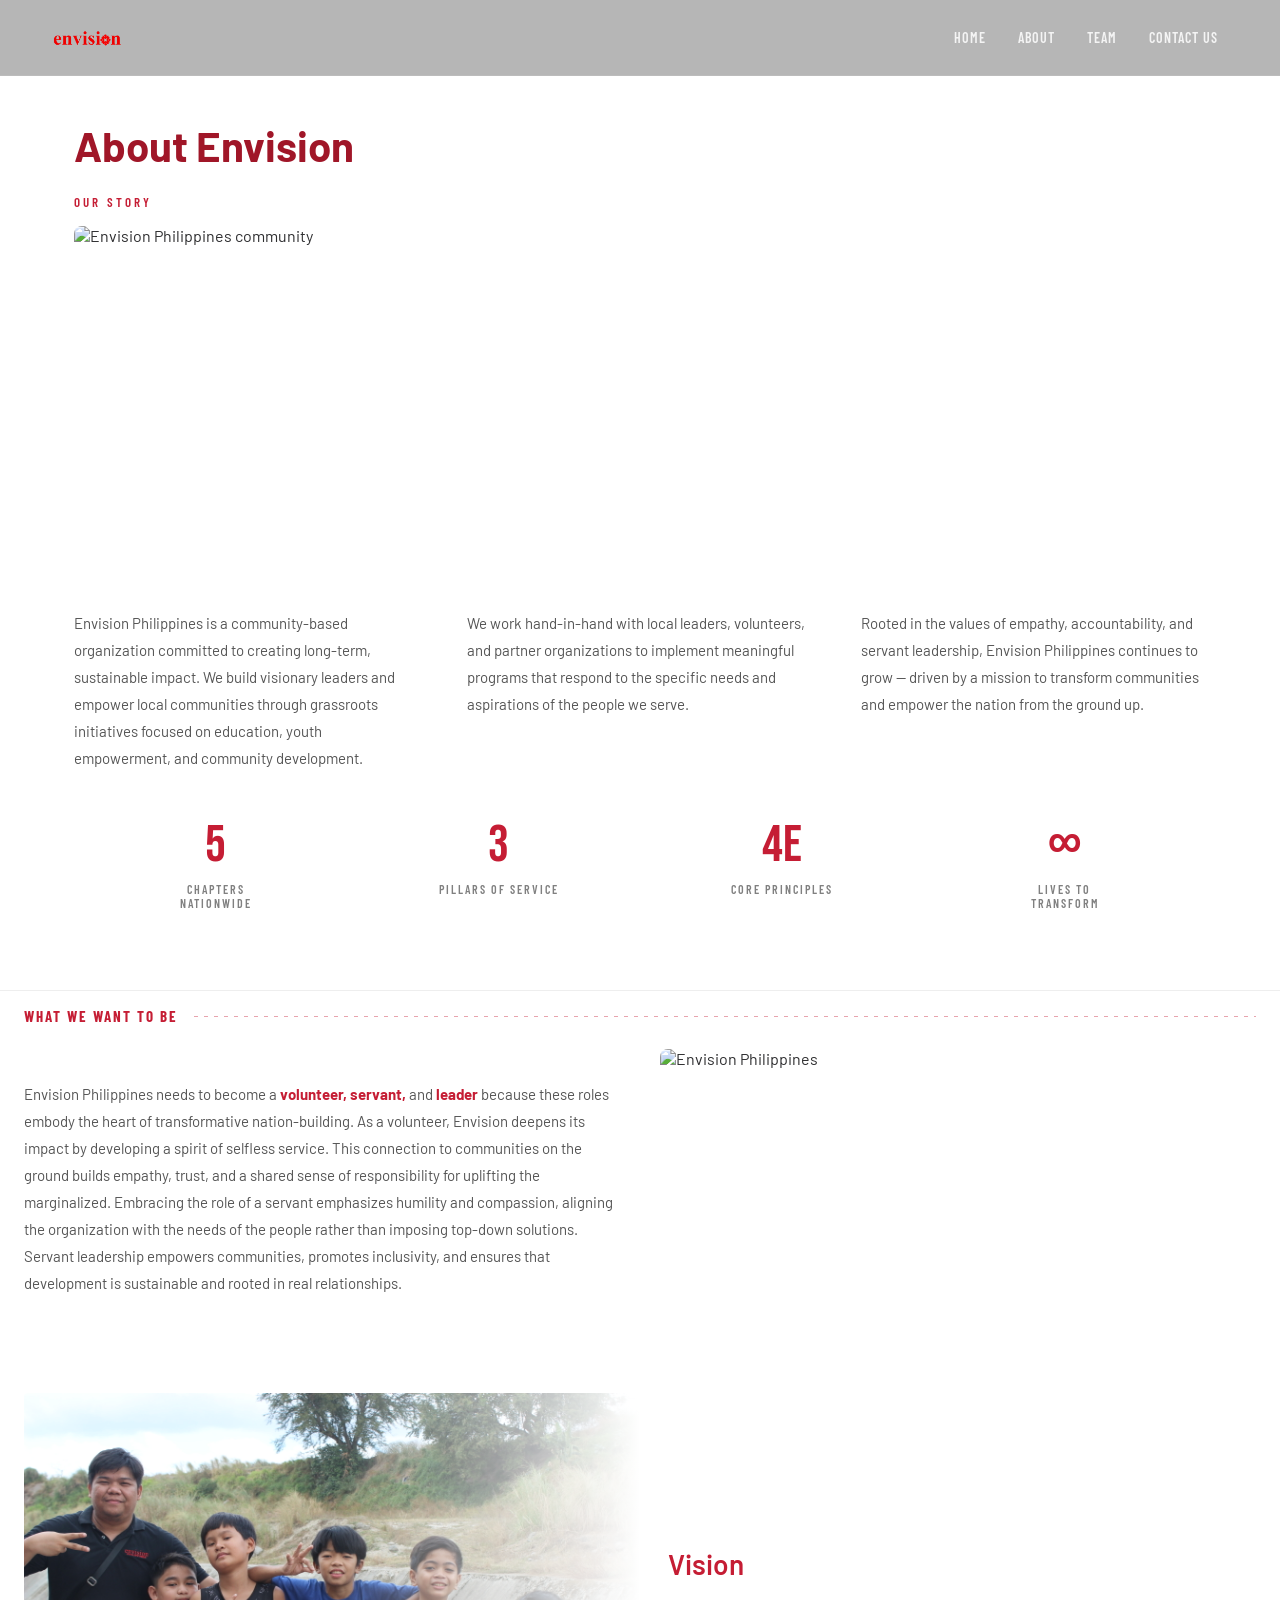
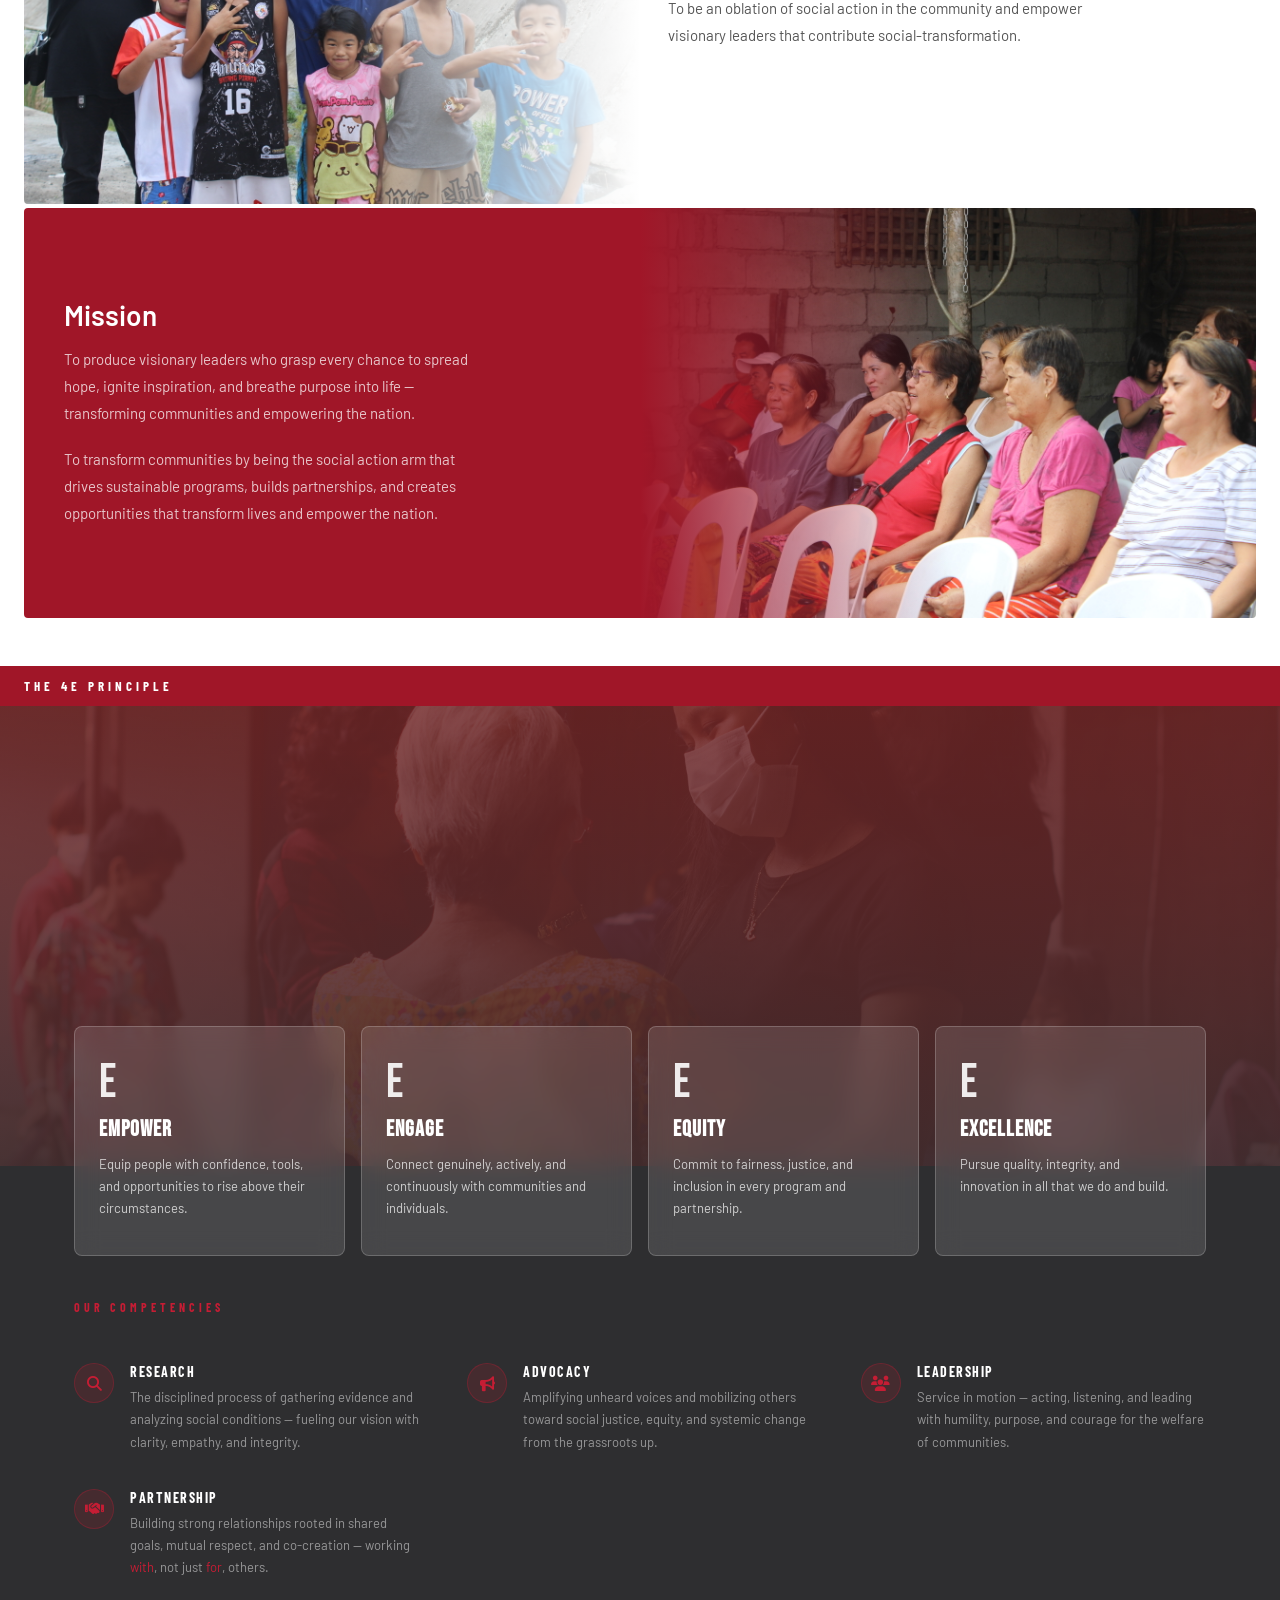
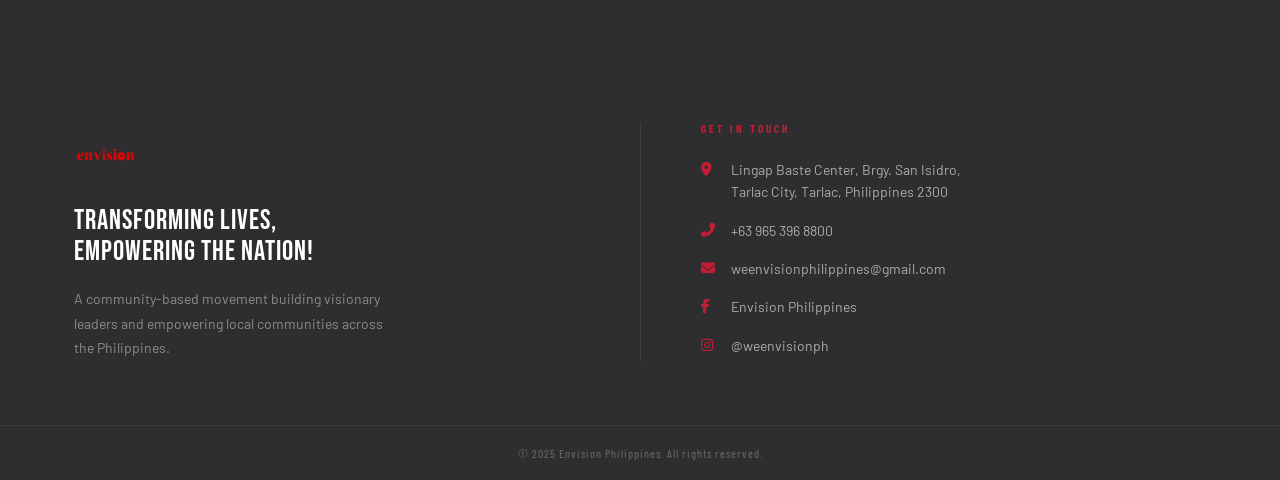
==== commit 855364cb: "created footer & navbar, cleaned script js" ====
--- a/about.html
+++ b/about.html
@@ -16,21 +16,7 @@
 
 <body>
 
-  <nav id="navbar">
-    <div class="nav-inner">
-      <a href="index.html" class="nav-logo"><img src="img/Logo.png" alt="Envision Philippines"
-          class="nav-logo-img" /></a>
-      <button class="hamburger" id="hamburger" aria-label="Menu">
-        <span></span><span></span><span></span>
-      </button>
-      <ul class="nav-links" id="nav-links">
-        <li><a href="index.html#home">Home</a></li>
-        <li><a href="about.html">About</a></li>
-        <li><a href="team.html">Team</a></li>
-        <li><a href="contact.html">Contact</a></li>
-      </ul>
-    </div>
-  </nav>
+  <div id="navbar-container"></div>
 
   <div class="about-page-title container">
     <h1>About Envision</h1>
@@ -212,49 +198,10 @@
 
   </section>
 
-  <!-- FOOTER -->
-  <footer class="footer">
-    <div class="footer-inner container">
-      <div class="footer-brand">
-        <div class="footer-logo-wrap">
-          <img src="img/Logo.png" alt="Envision Philippines" class="footer-logo-img" />
-        </div>
-        <p class="footer-tagline">Transforming Lives,<br>Empowering the Nation!</p>
-        <p class="footer-desc">A community-based movement building visionary leaders and empowering local communities
-          across the Philippines.</p>
-      </div>
-      <div class="footer-divider-v"></div>
-      <div class="footer-contact">
-        <h4 class="footer-contact-title">Get in Touch</h4>
-        <div class="footer-contact-list">
-          <div class="footer-contact-item">
-            <i class="fas fa-map-marker-alt"></i>
-            <p>Lingap Baste Center, Brgy. San Isidro,<br>Tarlac City, Tarlac, Philippines 2300</p>
-          </div>
-          <div class="footer-contact-item">
-            <i class="fas fa-phone-alt"></i>
-            <p>+63 965 396 8800</p>
-          </div>
-          <div class="footer-contact-item">
-            <i class="fas fa-envelope"></i>
-            <p><a href="mailto:weenvisionphilippines@gmail.com">weenvisionphilippines@gmail.com</a></p>
-          </div>
-          <div class="footer-contact-item">
-            <i class="fab fa-facebook-f"></i>
-            <p>Envision Philippines</p>
-          </div>
-          <div class="footer-contact-item">
-            <i class="fab fa-instagram"></i>
-            <p>@weenvisionph</p>
-          </div>
-        </div>
-      </div>
-    </div>
-    <div class="footer-bottom">
-      <p class="footer-copy">&copy; 2025 Envision Philippines. All rights reserved.</p>
-    </div>
-  </footer>
-
+  <div id="footer-container"></div>
+
+  <script src="includes/navbar.js"></script>
+  <script src="includes/footer.js"></script>
   <script src="js/script.js"></script>
 </body>
 
--- a/css/style.css
+++ b/css/style.css
@@ -1453,114 +1453,399 @@
 /* ===========================
    TEAM
    =========================== */
-.team-grid {
-  display: grid;
-  grid-template-columns: repeat(6, 1fr);
-  gap: 16px;
-}
-
-.team-card {
-  text-align: center;
-}
-
-.team-card.featured {
-  grid-column: span 2;
-  background: var(--red);
-  border-radius: 8px;
-  padding: 40px 20px;
-}
-
-.team-card.featured .team-photo-placeholder {
-  width: 100px;
-  height: 100px;
-  font-size: 28px;
-  background: rgba(255, 255, 255, 0.2);
-  color: var(--white);
-  margin: 0 auto 16px;
-}
-
-.team-card.featured .team-info h4 {
-  color: var(--white);
-  font-size: 20px;
-}
-
-.team-card.featured .team-info span {
-  color: rgba(255, 255, 255, 0.7);
-}
-
-.team-photo-placeholder {
-  width: 80px;
-  height: 80px;
-  border-radius: 50%;
-  background: var(--off-white);
+.page-hero {
+  position: relative;
+  height: 280px;
   display: flex;
   align-items: center;
   justify-content: center;
+  overflow: hidden;
+  background: linear-gradient(
+    135deg,
+    var(--dark) 0%,
+    var(--red-dark) 40%,
+    var(--dark) 100%
+  );
+}
+
+/* Subtle noise/dot texture overlay */
+.page-hero::before {
+  content: '';
+  position: absolute;
+  inset: 0;
+  background-image: radial-gradient(
+    circle at 60% 40%,
+    rgba(197, 29, 52, 0.4) 0%,
+    transparent 60%
+  ),
+  radial-gradient(
+    circle at 20% 70%,
+    rgba(46, 46, 48, 0.8) 0%,
+    transparent 50%
+  );
+  z-index: 1;
+}
+
+.page-hero-content {
+  position: relative;
+  z-index: 2;
+  text-align: center;
+}
+
+.page-hero-content h1 {
+  font-family: var(--font-body);
+  font-size: clamp(32px, 5vw, 52px);
+  font-weight: 700;
+  color: var(--white);
+  margin-bottom: 12px;
+  letter-spacing: -0.5px;
+}
+
+.page-hero-breadcrumb {
+  display: flex;
+  align-items: center;
+  justify-content: center;
+  gap: 8px;
   font-family: var(--font-cond);
-  font-weight: 600;
-  font-size: 18px;
-  color: var(--gray);
-  margin: 0 auto 12px;
-  border: 3px solid var(--off-white);
-  transition: border-color var(--transition);
-}
-
-.team-card:hover .team-photo-placeholder {
-  border-color: var(--red);
-}
-
-.team-info h4 {
-  font-family: var(--font-cond);
-  font-weight: 700;
-  font-size: 15px;
-  color: var(--dark);
-  margin-bottom: 4px;
-}
-
-.team-info span {
   font-size: 12px;
-  color: var(--gray);
-  font-family: var(--font-cond);
-  letter-spacing: 0.5px;
-}
-
-/* ===========================
-   CHAPTERS
-   =========================== */
-.chapters-list {
+  letter-spacing: 1px;
+  text-transform: uppercase;
+  color: rgba(255, 255, 255, 0.5);
+}
+
+.page-hero-breadcrumb a {
+  color: rgba(255, 255, 255, 0.5);
+  text-decoration: none;
+  transition: color var(--transition);
+}
+
+.page-hero-breadcrumb a:hover {
+  color: var(--white);
+}
+
+.page-hero-breadcrumb span {
+  color: rgba(255, 255, 255, 0.3);
+}
+
+.team-section {
+  background: var(--white);
+}
+
+/* ---- Photo card grid ---- */
+.team-cards-grid {
   display: grid;
   grid-template-columns: repeat(3, 1fr);
-  gap: 2px;
-}
-
-.chapter-item {
-  background: rgba(255, 255, 255, 0.04);
-  padding: 40px 32px;
-  border-top: 3px solid var(--red);
-}
-
-.chapter-province {
-  font-family: var(--font-display);
-  font-size: 26px;
+  gap: 20px;
+}
+
+/* Featured card spans full width on first row */
+.team-photo-card--featured {
+  grid-column: span 1; /* same size, just styled differently */
+}
+
+/* ---- Individual card ---- */
+.team-photo-card {
+  border-radius: 16px;
+  overflow: hidden;
+  position: relative;
+  cursor: pointer;
+  box-shadow: 0 4px 20px rgba(0, 0, 0, 0.1);
+  transition: transform 0.35s ease, box-shadow 0.35s ease;
+}
+
+.team-photo-card:hover {
+  transform: translateY(-6px);
+  box-shadow: 0 16px 40px rgba(0, 0, 0, 0.18);
+}
+
+.team-photo-wrap {
+  position: relative;
+  width: 100%;
+  padding-bottom: 125%; /* portrait ratio */
+  overflow: hidden;
+}
+
+.team-photo-wrap img {
+  position: absolute;
+  inset: 0;
+  width: 100%;
+  height: 100%;
+  object-fit: cover;
+  object-position: center top;
+  display: block;
+  transition: transform 0.5s ease;
+}
+
+.team-photo-card:hover .team-photo-wrap img {
+  transform: scale(1.05);
+}
+
+/* Fallback background when no image */
+.team-photo-wrap::before {
+  content: '';
+  position: absolute;
+  inset: 0;
+  background: linear-gradient(135deg, var(--off-white) 0%, #ddd 100%);
+  z-index: 0;
+}
+
+/* Red gradient overlay at bottom */
+.team-photo-overlay {
+  position: absolute;
+  bottom: 0;
+  left: 0;
+  right: 0;
+  padding: 48px 20px 20px;
+  background: linear-gradient(
+    to top,
+    rgba(160, 22, 40, 0.95) 0%,
+    rgba(197, 29, 52, 0.7) 50%,
+    transparent 100%
+  );
+  z-index: 2;
+}
+
+.team-photo-overlay h4 {
+  font-family: var(--font-body);
+  font-size: 15px;
+  font-weight: 700;
+  color: var(--white);
+  margin-bottom: 4px;
+  line-height: 1.2;
+}
+
+.team-photo-overlay span {
+  font-family: var(--font-cond);
+  font-size: 11px;
+  font-weight: 600;
+  letter-spacing: 1px;
+  text-transform: uppercase;
+  color: rgba(255, 255, 255, 0.75);
+}
+
+/* ---- Responsive ---- */
+@media (max-width: 768px) {
+  .team-cards-grid {
+    grid-template-columns: repeat(2, 1fr);
+    gap: 14px;
+  }
+}
+
+@media (max-width: 480px) {
+  .team-cards-grid {
+    grid-template-columns: repeat(2, 1fr);
+    gap: 10px;
+  }
+
+  .team-photo-overlay h4 {
+    font-size: 13px;
+  }
+}
+
+
+/* ===========================
+   WHERE WE OPERATE — Map
+   =========================== */
+
+.chapters-map {
+  background: var(--white);
+  padding: var(--section-pad);
+  position: relative;
+}
+
+/* Remove dark background and update styling */
+.chapters-map .section-label.light {
   color: var(--red);
   margin-bottom: 16px;
+}
+
+.chapters-map .section-title.light {
+  color: var(--dark);
+  margin-bottom: 56px;
+}
+
+/* Side-by-side grid layout */
+.chapters-map-grid {
+  display: grid;
+  grid-template-columns: 1fr 0.9fr;
+  gap: 60px;
+  align-items: center;
+}
+
+.chapters-map-img {
+  position: relative;
+  display: flex;
+  justify-content: center;
+  align-items: center;
+}
+
+.chapters-map-img img {
+  max-width: 100%;
+  width: 100%;
+  height: auto;
+  display: block;
+  border-radius: 20px;
+  box-shadow: 0 20px 40px rgba(0, 0, 0, 0.08);
+  transition: transform 0.3s ease, box-shadow 0.3s ease;
+}
+
+.chapters-map-img:hover img {
+  transform: scale(1.02);
+  box-shadow: 0 25px 50px rgba(0, 0, 0, 0.12);
+}
+
+.chapters-stats {
+  display: flex;
+  flex-direction: column;
+  gap: 32px;
+}
+
+.chapters-stats-header {
+  margin-bottom: 8px;
+}
+
+.chapters-stats-header h3 {
+  font-family: var(--font-display);
+  font-size: 36px;
+  color: var(--dark);
+  margin-bottom: 16px;
   letter-spacing: 1px;
-}
-
-.chapter-names {
-  display: flex;
-  flex-direction: column;
-  gap: 10px;
-}
-
-.chapter-names span {
+  line-height: 1.2;
+}
+
+.chapters-stats-header p {
+  font-family: var(--font-body);
+  font-size: 16px;
+  line-height: 1.6;
+  color: #666;
+  margin-bottom: 24px;
+}
+
+/* Stats cards grid */
+.stats-grid {
+  display: grid;
+  grid-template-columns: repeat(2, 1fr);
+  gap: 24px;
+  margin-top: 8px;
+}
+
+.stat-chip {
+  background: #f8f8f8;
+  padding: 28px 20px;
+  border-radius: 16px;
+  text-align: center;
+  transition: all 0.3s ease;
+  border: 1px solid #f0f0f0;
+}
+
+.stat-chip:hover {
+  transform: translateY(-4px);
+  background: var(--white);
+  border-color: var(--red);
+  box-shadow: 0 12px 24px rgba(197, 29, 52, 0.1);
+}
+
+.stat-chip .stat-number {
+  font-family: var(--font-display);
+  font-size: 48px;
+  font-weight: 600;
+  color: var(--red);
+  line-height: 1;
+  margin-bottom: 12px;
+  display: block;
+}
+
+.stat-chip .stat-label-chip {
   font-family: var(--font-cond);
-  font-size: 14px;
-  color: rgba(255, 255, 255, 0.7);
+  font-size: 12px;
   font-weight: 600;
+  letter-spacing: 1.5px;
+  text-transform: uppercase;
+  color: var(--gray);
+}
+
+.chapters-list-compact {
+  margin-top: 32px;
+  padding-top: 32px;
+  border-top: 1px solid #eee;
+}
+
+.chapters-list-compact h4 {
+  font-family: var(--font-cond);
+  font-size: 13px;
+  font-weight: 700;
+  letter-spacing: 2px;
+  text-transform: uppercase;
+  color: var(--red);
+  margin-bottom: 20px;
+}
+
+.chapter-badges {
+  display: flex;
+  flex-wrap: wrap;
+  gap: 12px;
+}
+
+.chapter-badge {
+  background: #f5f5f5;
+  padding: 8px 18px;
+  border-radius: 30px;
+  font-family: var(--font-cond);
+  font-size: 13px;
+  font-weight: 600;
+  color: var(--dark);
+  transition: all 0.25s ease;
   letter-spacing: 0.5px;
-  padding-left: 12px;
-  border-left: 2px solid var(--red);
+}
+
+.chapter-badge:hover {
+  background: var(--red);
+  color: var(--white);
+  transform: translateY(-2px);
+}
+
+/* Responsive */
+@media (max-width: 900px) {
+  .chapters-map-grid {
+    grid-template-columns: 1fr;
+    gap: 48px;
+  }
+
+  .chapters-map-img {
+    order: 1;
+  }
+
+  .chapters-stats {
+    order: 2;
+  }
+
+  .stats-grid {
+    gap: 16px;
+  }
+
+  .stat-chip {
+    padding: 20px 16px;
+  }
+
+  .stat-chip .stat-number {
+    font-size: 38px;
+  }
+}
+
+@media (max-width: 640px) {
+  .stats-grid {
+    grid-template-columns: 1fr;
+    gap: 12px;
+  }
+
+  .chapter-badge {
+    font-size: 11px;
+    padding: 6px 14px;
+  }
+
+  .chapters-stats-header h3 {
+    font-size: 28px;
+  }
 }
 
 /* ===========================
@@ -2061,116 +2346,230 @@
 /* ===========================
    CONTACT
    =========================== */
-.contact {
-  background: var(--off-white);
-}
-
-.contact-grid {
+/* ===========================
+   CONTACT PAGE - REDESIGNED
+   =========================== */
+
+/* Contact Hero */
+.contact-hero {
+  min-height: 40vh;
+  background: linear-gradient(135deg, var(--dark) 0%, var(--red-dark) 50%, var(--dark) 100%);
+}
+
+.contact-hero .hero-headline .line {
+  display: block;
+  font-family: var(--font-display);
+  font-size: clamp(48px, 6vw, 80px);
+  color: var(--white);
+  letter-spacing: 2px;
+}
+
+.contact-hero .hero-headline .line.accent {
+  color: var(--white);
+  font-size: clamp(56px, 7vw, 96px);
+}
+
+/* Chapter Contact Cards */
+.chapter-contact-card {
+  background: var(--white);
+  border-radius: 20px;
+  padding: 32px;
+  margin-bottom: 32px;
+  box-shadow: 0 4px 20px rgba(0, 0, 0, 0.06);
+  transition: all 0.3s ease;
+  border: 1px solid #f0f0f0;
+}
+
+.chapter-contact-card:hover {
+  transform: translateY(-4px);
+  box-shadow: 0 12px 32px rgba(197, 29, 52, 0.1);
+  border-color: var(--red);
+}
+
+.chapter-contact-card.main-chapter {
+  background: linear-gradient(135deg, #fff 0%, #fff8f8 100%);
+  margin-bottom: 48px;
+}
+
+.chapter-contact-header {
+  display: flex;
+  align-items: center;
+  gap: 16px;
+  margin-bottom: 24px;
+  padding-bottom: 16px;
+  border-bottom: 2px solid #f0f0f0;
+}
+
+.chapter-contact-header .chapter-icon {
+  width: 56px;
+  height: 56px;
+  background: rgba(197, 29, 52, 0.1);
+  border-radius: 50%;
+  display: flex;
+  align-items: center;
+  justify-content: center;
+}
+
+.chapter-contact-header .chapter-icon i {
+  font-size: 24px;
+  color: var(--red);
+}
+
+.chapter-contact-header h3,
+.chapter-contact-header h4 {
+  font-family: var(--font-display);
+  color: var(--dark);
+  margin-bottom: 4px;
+  letter-spacing: 1px;
+}
+
+.chapter-contact-header h3 {
+  font-size: 28px;
+}
+
+.chapter-contact-header h4 {
+  font-size: 22px;
+}
+
+.chapter-location {
+  font-family: var(--font-cond);
+  font-size: 12px;
+  color: var(--red);
+  letter-spacing: 1.5px;
+  text-transform: uppercase;
+}
+
+.chapter-contact-details {
   display: grid;
-  grid-template-columns: 1fr 1.2fr;
-  gap: 60px;
-  align-items: start;
-}
-
-/* Left: info block */
-.contact-info-wrap h3 {
+  grid-template-columns: repeat(auto-fit, minmax(240px, 1fr));
+  gap: 20px;
+}
+
+.contact-detail-item {
+  display: flex;
+  align-items: flex-start;
+  gap: 12px;
+}
+
+.contact-detail-item i {
+  width: 32px;
+  color: var(--red);
+  font-size: 16px;
+  margin-top: 2px;
+}
+
+.contact-detail-item strong {
+  font-family: var(--font-cond);
+  font-size: 11px;
+  letter-spacing: 1.5px;
+  text-transform: uppercase;
+  color: var(--gray);
+  display: block;
+  margin-bottom: 4px;
+}
+
+.contact-detail-item p {
+  font-size: 14px;
+  color: #555;
+  line-height: 1.5;
+  margin: 0;
+}
+
+.contact-detail-item div {
+  flex: 1;
+}
+
+/* Chapters Grid */
+.chapters-contact-grid {
+  display: grid;
+  grid-template-columns: repeat(2, 1fr);
+  gap: 24px;
+  margin-bottom: 48px;
+}
+
+/* Map Section */
+.contact-map-section {
+  margin-top: 48px;
+  padding-top: 48px;
+  border-top: 1px solid #eee;
+}
+
+.map-header {
+  display: flex;
+  align-items: center;
+  gap: 12px;
+  margin-bottom: 24px;
+}
+
+.map-header i {
+  font-size: 24px;
+  color: var(--red);
+}
+
+.map-header h3 {
   font-family: var(--font-display);
-  font-size: 36px;
+  font-size: 24px;
   color: var(--dark);
+  margin: 0;
   letter-spacing: 1px;
-  margin-bottom: 40px;
-  line-height: 1;
-}
-
-.contact-details {
-  display: flex;
-  flex-direction: column;
-  gap: 0;
-}
-
-.contact-item {
-  display: grid;
-  grid-template-columns: 40px 100px 1fr;
-  align-items: start;
-  padding: 20px 0;
-  border-bottom: 1px solid #e0e0e0;
-  gap: 0;
-  margin: 0;
-}
-
-.contact-item:first-child {
-  border-top: 1px solid #e0e0e0;
-}
-
-.contact-item i {
-  font-size: 18px;
-  color: var(--red);
-  margin-top: 2px;
-  width: 40px;
-}
-
-.contact-item strong {
-  font-family: var(--font-cond);
-  font-weight: 700;
-  font-size: 14px;
-  letter-spacing: 1px;
-  text-transform: uppercase;
-  color: var(--dark);
-  padding-top: 2px;
-}
-
-.contact-item p {
-  font-size: 15px;
-  color: #555;
-  line-height: 1.6;
-  margin: 0;
-}
-
-/* Right: map block */
+}
+
 .contact-map-wrap {
-  position: sticky;
-  top: 100px;
+  border-radius: 20px;
+  overflow: hidden;
+  box-shadow: 0 8px 24px rgba(0, 0, 0, 0.1);
 }
 
 .contact-map-wrap iframe {
   width: 100%;
-  height: 460px;
+  height: 400px;
   border: 0;
-  border-radius: var(--radius);
   display: block;
 }
 
+/* Responsive */
 @media (max-width: 768px) {
-  .contact-grid {
+  .chapters-contact-grid {
     grid-template-columns: 1fr;
-    gap: 40px;
-  }
-
-  .contact-map-wrap {
-    position: static;
-  }
-
+    gap: 20px;
+  }
+  
+  .chapter-contact-card {
+    padding: 24px;
+  }
+  
+  .chapter-contact-header h3 {
+    font-size: 24px;
+  }
+  
+  .chapter-contact-header h4 {
+    font-size: 20px;
+  }
+  
+  .chapter-contact-details {
+    grid-template-columns: 1fr;
+    gap: 16px;
+  }
+  
   .contact-map-wrap iframe {
-    height: 300px;
-  }
-
-  .contact-item {
-    grid-template-columns: 36px 90px 1fr;
+    height: 280px;
   }
 }
 
 @media (max-width: 480px) {
-  .contact-item {
-    grid-template-columns: 36px 1fr;
-    grid-template-rows: auto auto;
-  }
-
-  .contact-item strong {
-    grid-column: 2;
-  }
-
-  .contact-item p {
-    grid-column: 2;
+  .chapter-contact-header {
+    flex-direction: column;
+    text-align: center;
+  }
+  
+  .contact-detail-item {
+    flex-direction: column;
+    align-items: center;
+    text-align: center;
+  }
+  
+  .contact-detail-item i {
+    margin-bottom: 8px;
   }
 }
 
